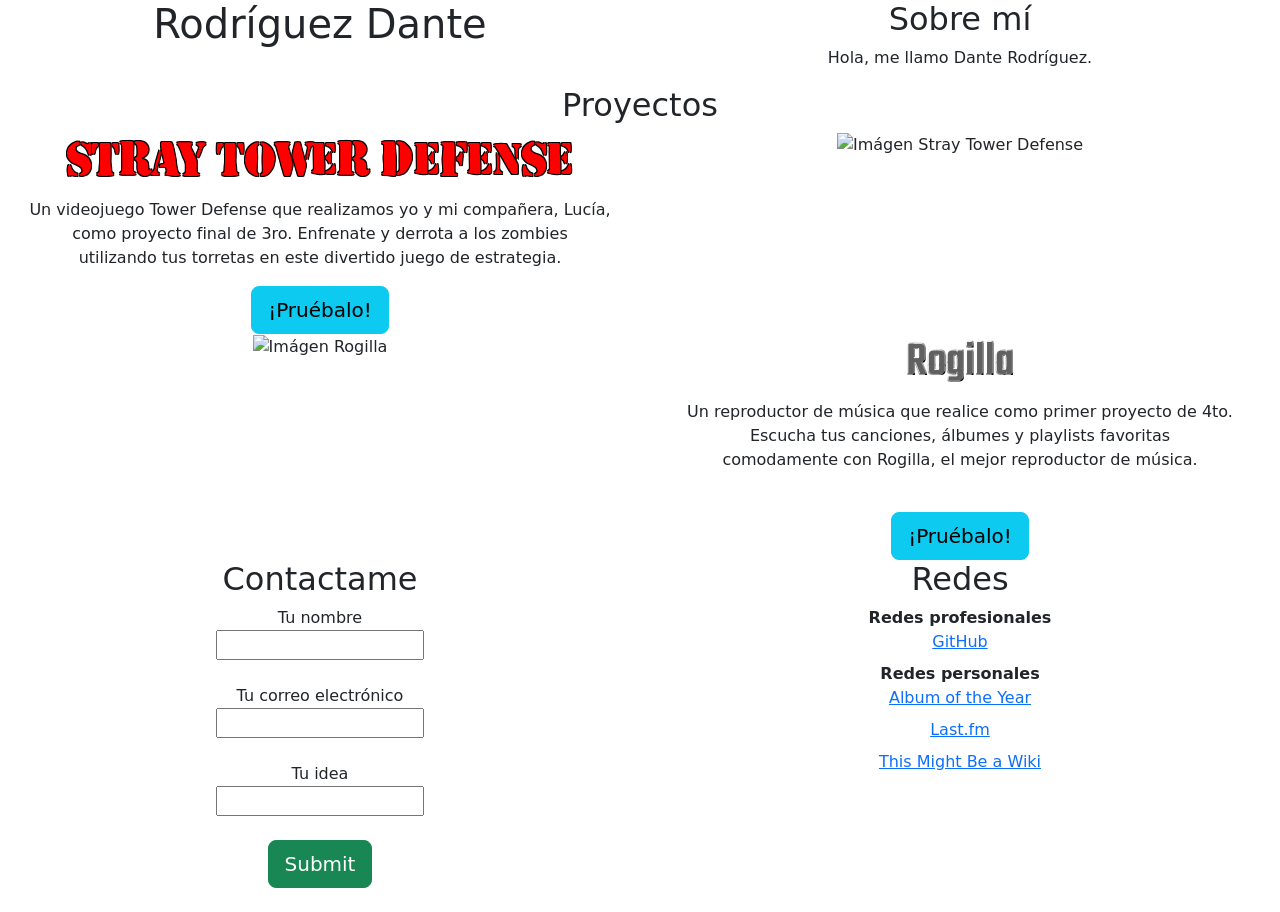
==== index.htm @ 38a04787 "Arreglando el error de las columnas y otras fuentes para los proyectos" ====
<!DOCTYPE html>

<html lang = "es">

<head>
    <title> Rodriguez Dante </title>
    <link rel = "icon" type = "image/x-icon" href="images/favicon.svg">

    <meta charset = "utf-8">
    <meta name = "viewport" content = "width=device-width, initial-scale=1">
    <link href = "https://cdn.jsdelivr.net/npm/bootstrap@5.3.8/dist/css/bootstrap.min.css" rel = "stylesheet" integrity = "sha384-sRIl4kxILFvY47J16cr9ZwB07vP4J8+LH7qKQnuqkuIAvNWLzeN8tE5YBujZqJLB" crossorigin = "anonymous">
    <link href = "styles.css" rel = "stylesheet">
</head>

<body>
<div class = "container-fluid">

    <!-- Bienvenida -->
    <header>
    <div class = "row">

        <div class = "col-6 text-center">

            <h1> Rodríguez Dante </h1>

        </div>

        <div class = "col-6 text-center">
            <h2> Sobre mí </h2>

            <p> Hola, me llamo Dante Rodríguez. </p>
        </div>

    </div>
    </header> 
    <!-- Bienvenida -->

    <!-- Proyectos -->
    <section>
    <div class = "row">
        
        <!-- Encabezado-->
        <div class = "col-12 text-center">

            <h2> Proyectos </h2>

        </div>
        <!-- Encabezado -->

        <!-- Stray Tower Defense -->

            <!-- Descripción -->
            <div class = "col-6 text-center">

                <h3 id = "StrayTowerDefense"> Stray Tower Defense </h3>

                <p> 
                Un videojuego Tower Defense que realizamos yo y mi compañera, Lucía, <br>
                como proyecto final de 3ro. Enfrenate y derrota a los zombies <br>
                utilizando tus torretas en este divertido juego de estrategia.
                </p>

                <!-- Botón que te envia al repositorio de GitHub de Stray Tower Defense -->
                <a href = "https://github.com/DanteRodriguezHola/Tower-Defense"
                class = "btn btn-info btn-lg"
                role = "button"
                target = "_blank"> ¡Pruébalo! </a>

            </div>
            <!-- Descripción -->

            <!-- Imágen -->
            <div class = "col-6 text-center">

                <img src = "STD" alt = "Imágen Stray Tower Defense">

            </div>
            <!-- Imágen -->

        <!-- Stray Tower Defense -->

        <!-- Rogilla -->

            <!-- Imágen -->
            <div class = "col-6 text-center">

                <img src = "R" alt = "Imágen Rogilla"> <br> <br>

            </div>
            <!-- Imágen -->

            <!-- Descripción -->
            <div class = "col-6 text-center">

                <h3 id = "Rogilla"> Rogilla </h3>

                <p>
                Un reproductor de música que realice como primer proyecto de 4to. <br>
                Escucha tus canciones, álbumes y playlists favoritas <br>
                comodamente con Rogilla, el mejor reproductor de música.
                </p> <br>

                <!-- Botón que te envia al repositorio de GitHub de Rogilla -->
                <a href = "https://github.com/DanteRodriguezHola/Rogilla"
                class = "btn btn-info btn-lg"
                role = "button"
                target = "_blank"> ¡Pruébalo! </a>

            </div>
            <!-- Descripción -->

        <!-- Rogilla -->

    </div>
    </section>
    <!-- Proyectos -->

    <!-- Contacto y redes -->
    <footer>
    <div class = "row">

        <!-- Contacto -->
        <div class = "col-6 text-center">
            <h2> Contactame </h2> 

            <form>
                <label for = "name"> Tu nombre </label> <br>
                <input type = "text" id = "name"> <br> <br>

                <label for = "email"> Tu correo electrónico </label> <br>
                <input type = "text" id = "email"> <br> <br>

                <label for = "idea"> Tu idea </label> <br>
                <input type = "text" id = "idea"> <br> <br>

                <input type = "submit" class = "btn btn-success btn-lg"> <br> <br>
            </form>
        </div>
        <!-- Contacto -->

        <!-- Redes -->
        <div class = "col-6 text-center">
            <h2> Redes </h2> 

            <dl>
                <dt> Redes profesionales </dt>
                <dd> <a href = "https://github.com/DanteRodriguezHola?tab=repositories"> GitHub </a> </dd>

                <dt> Redes personales </dt>
                <dd> <a href = "https://www.albumoftheyear.org/user/dantbasura/"> Album of the Year </a> </dd>
                <dd> <a href = "https://www.last.fm/user/DantBasura"> Last.fm  </a> </dd>
                <dd> <a href = "https://tmbw.net/wiki/User:DantBasura"> This Might Be a Wiki </a> </dd>
            </dl>

        </div>
        <!-- Redes -->
    
    </div>
    </footer>

</div>
</body>

</html>
---- styles.css ----
@font-face {
    font-family: ArimoRegular;
    src: url(fonts/Arimo-Regular.ttf);
}

@font-face {
    font-family: ArimoBold;
    src: url(fonts/Arimo-Bold.ttf);
}

@font-face {
    font-family: Marbella-Army;
    src: url(fonts/Marbella-Army.otf);
}

@font-face {
    font-family: Kasane-Teko;
    src: url(fonts/Teko-VariableFont_wght.ttf);
}

#StrayTowerDefense {
    font-family: Marbella-Army;
    font-size: 300%;
    color: red;
    text-shadow:
    -1px -1px 0 #000000,
    1px -1px 0 #000000,
    -1px 1px 0 #000000,
    1px 1px 0 #000000; 
}

#Rogilla {
    font-family: Kasane-Teko;
    font-size: 300%;
    color: #616161;
    text-shadow:
    -1px -1px 0 #ffffff,
    1px -1px 0 #9b9b9b,
    -1px 1px 0 #9b9b9b,
    1px 1px 0 #000000; 
}

#welcome {
    font-family: ArimoBold;
    font-size: 800%;
    color: black;
}

#aboutMe {
    font-family: ArimoRegular;
    font-size: 200%;
    color: black;
}
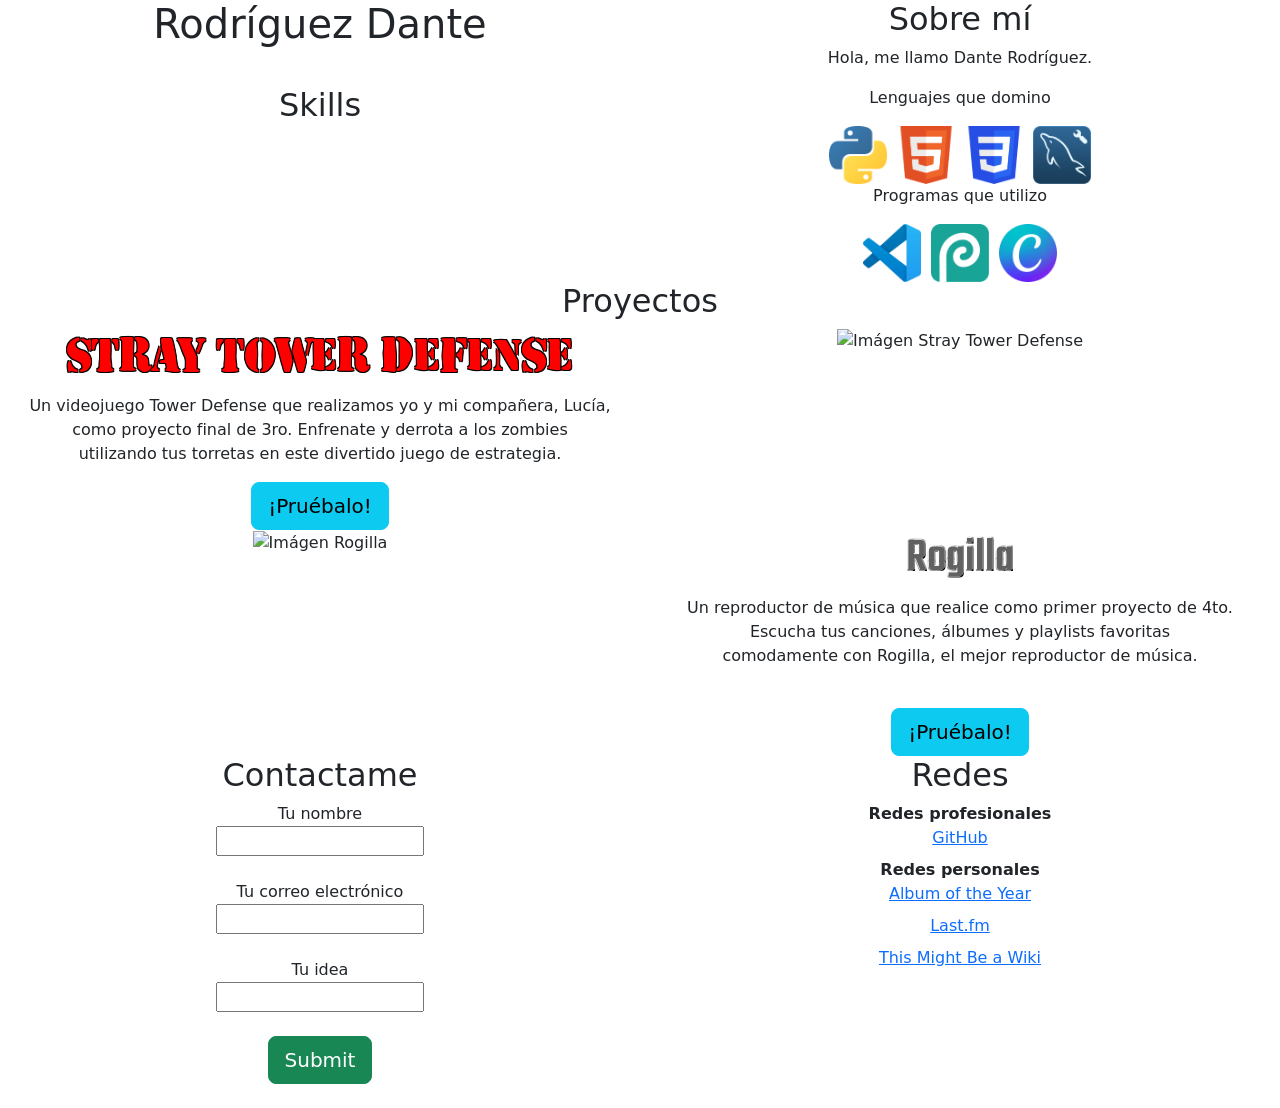
==== commit d3b7de4c: "Creación de la sección skills" ====
--- a/index.htm
+++ b/index.htm
@@ -35,6 +35,59 @@
     </header> 
     <!-- Bienvenida -->
 
+    <!-- Skills -->
+    <section>
+    <div class = "row">
+
+        <div class = "col-6 text-center">
+
+            <h2> Skills </h2>
+
+            <p> </p>
+
+        </div>
+
+        <div class = "col-6 text-center">
+
+            <p> Lenguajes que domino </p>
+
+            <div class = "imageBox">
+
+            <img src = "images/logos/Python.svg" alt = "Python"
+            width = "58" height = "58">
+
+            <img src = "images/logos/HTML.svg" alt = "HTML"
+            width = "58" height = "58">
+
+            <img src = "images/logos/CSS.svg" alt = "CSS"
+            width = "58" height = "58">
+
+            <img src = "images/logos/MySQL.svg" alt = "MySQL"
+            width = "58" height = "58">
+
+            </div>
+
+            <p> Programas que utilizo </p>
+            
+            <div class = "imageBox">
+
+            <img src = "images/logos/Visual-Studio-Code.svg" alt = "Visual Studio Code"
+            width = "58" height = "58">
+
+            <img src = "images/logos/Photopea.svg" alt = "Photopea"
+            width = "58" height = "58">
+
+            <img src = "images/logos/Canva.svg" alt = "Canva"
+            width = "58" height = "58">
+
+            </div>
+
+        </div>
+
+    </div>
+    </section>
+     <!-- Skills -->
+
     <!-- Proyectos -->
     <section>
     <div class = "row">
@@ -72,7 +125,7 @@
             <!-- Imágen -->
             <div class = "col-6 text-center">
 
-                <img src = "STD" alt = "Imágen Stray Tower Defense">
+                <img src = "Stray_Tower_Defense" alt = "Imágen Stray Tower Defense">
 
             </div>
             <!-- Imágen -->
@@ -84,7 +137,7 @@
             <!-- Imágen -->
             <div class = "col-6 text-center">
 
-                <img src = "R" alt = "Imágen Rogilla"> <br> <br>
+                <img src = "Rogilla" alt = "Imágen Rogilla"> <br> <br>
 
             </div>
             <!-- Imágen -->
--- a/styles.css
+++ b/styles.css
@@ -50,4 +50,10 @@
     font-family: ArimoRegular;
     font-size: 200%;
     color: black;
+}
+
+.imageBox {
+    display: flex;
+    justify-content: center;
+    gap: 10px;
 }
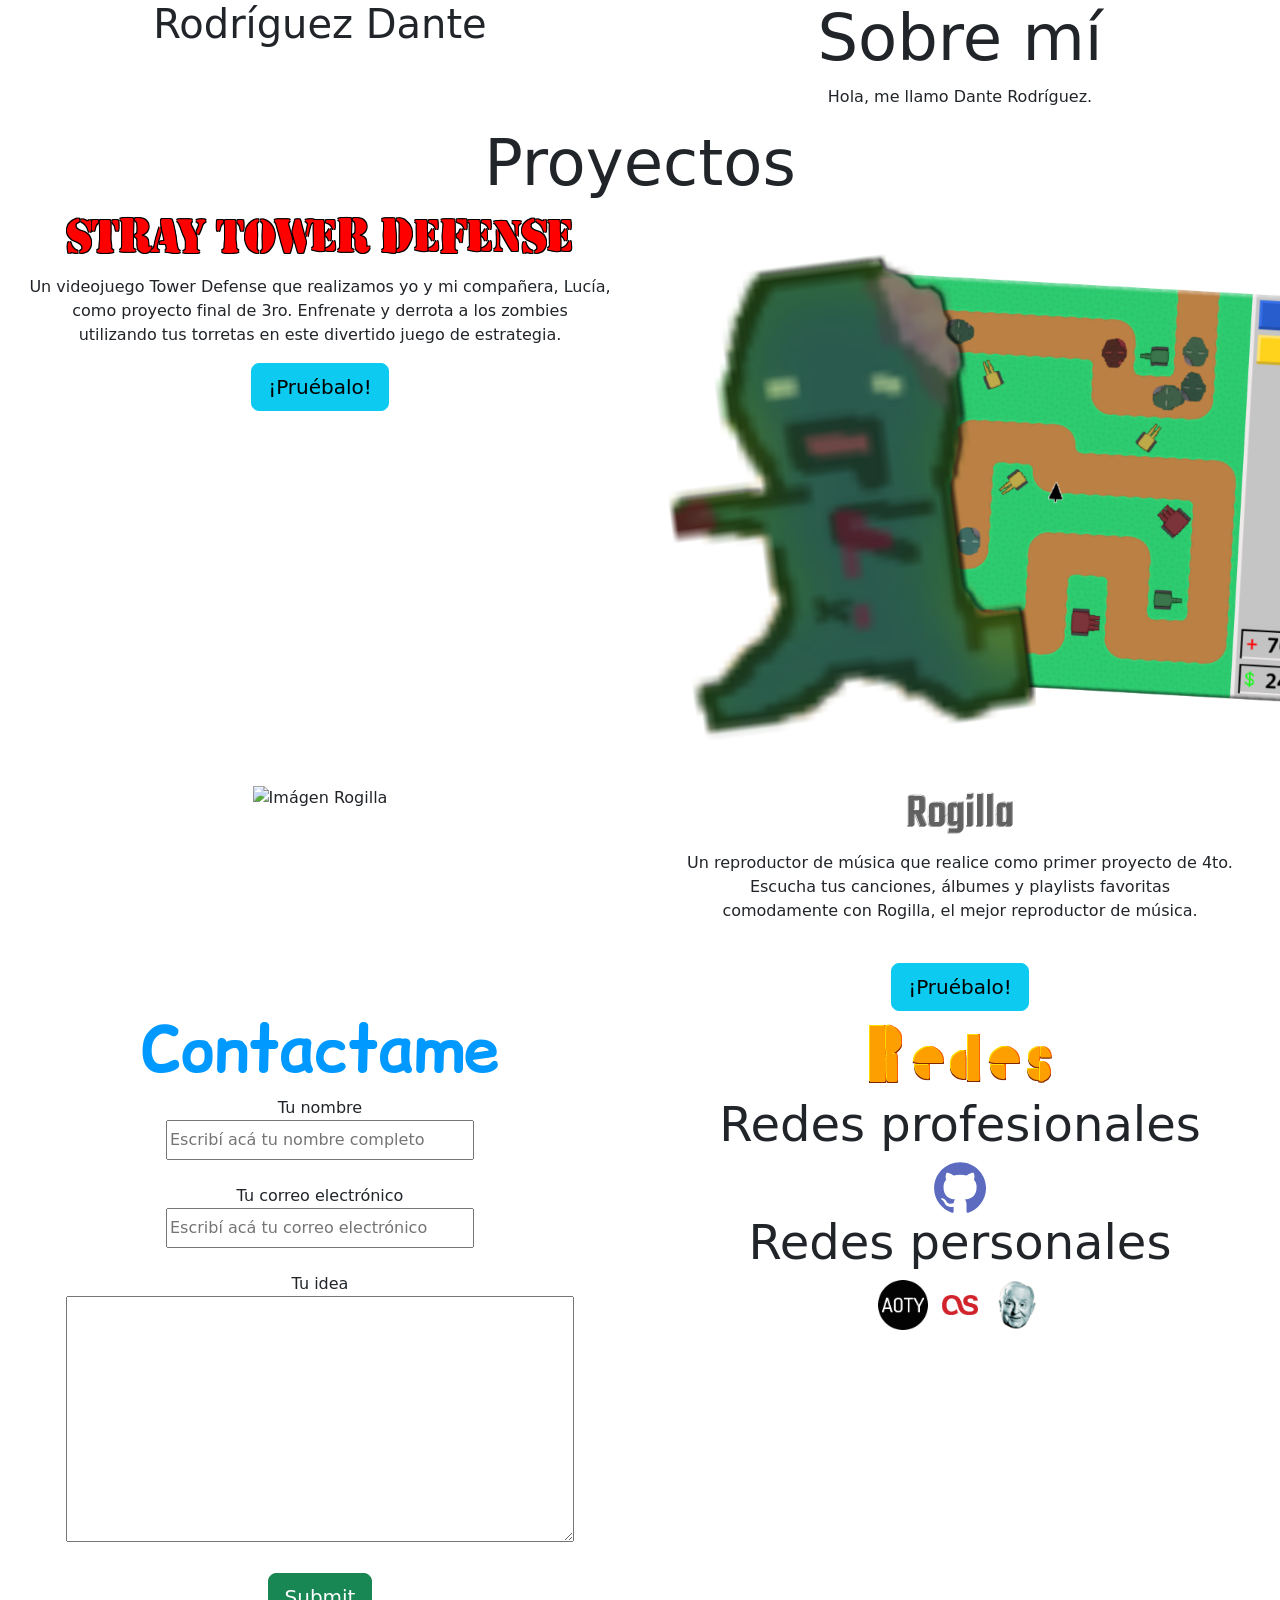
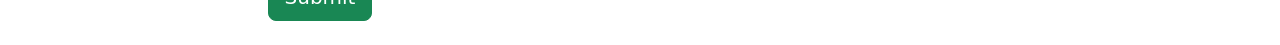
==== commit c689755a: "aaa" ====
--- a/index.htm
+++ b/index.htm
@@ -35,83 +35,30 @@
     </header> 
     <!-- Bienvenida -->
 
-    <!-- Skills -->
-    <section>
-    <div class = "row">
-
-        <div class = "col-6 text-center">
-
-            <h2> Skills </h2>
-
-            <p> </p>
-
-        </div>
-
-        <div class = "col-6 text-center">
-
-            <p> Lenguajes que domino </p>
-
-            <div class = "imageBox">
-
-            <img src = "images/logos/Python.svg" alt = "Python"
-            width = "58" height = "58">
-
-            <img src = "images/logos/HTML.svg" alt = "HTML"
-            width = "58" height = "58">
-
-            <img src = "images/logos/CSS.svg" alt = "CSS"
-            width = "58" height = "58">
-
-            <img src = "images/logos/MySQL.svg" alt = "MySQL"
-            width = "58" height = "58">
-
-            </div>
-
-            <p> Programas que utilizo </p>
-            
-            <div class = "imageBox">
-
-            <img src = "images/logos/Visual-Studio-Code.svg" alt = "Visual Studio Code"
-            width = "58" height = "58">
-
-            <img src = "images/logos/Photopea.svg" alt = "Photopea"
-            width = "58" height = "58">
-
-            <img src = "images/logos/Canva.svg" alt = "Canva"
-            width = "58" height = "58">
-
-            </div>
-
-        </div>
-
-    </div>
-    </section>
-     <!-- Skills -->
-
     <!-- Proyectos -->
     <section>
-    <div class = "row">
-        
+        <div class = "row">
+
         <!-- Encabezado-->
         <div class = "col-12 text-center">
 
             <h2> Proyectos </h2>
 
         </div>
-        <!-- Encabezado -->
+            <!-- Encabezado -->
 
-        <!-- Stray Tower Defense -->
+            <!-- Stray Tower Defense -->
 
-            <!-- Descripción -->
+                <!-- Descripción -->
             <div class = "col-6 text-center">
 
-                <h3 id = "StrayTowerDefense"> Stray Tower Defense </h3>
+                    <h3 id = "StrayTowerDefense"> Stray Tower Defense </h3>
 
                 <p> 
                 Un videojuego Tower Defense que realizamos yo y mi compañera, Lucía, <br>
                 como proyecto final de 3ro. Enfrenate y derrota a los zombies <br>
                 utilizando tus torretas en este divertido juego de estrategia.
-                </p>
+                    </p>
 
                 <!-- Botón que te envia al repositorio de GitHub de Stray Tower Defense -->
                 <a href = "https://github.com/DanteRodriguezHola/Tower-Defense"
@@ -125,19 +72,19 @@
             <!-- Imágen -->
             <div class = "col-6 text-center">
 
-                <img src = "Stray_Tower_Defense" alt = "Imágen Stray Tower Defense">
+                <img src = "images/Stray Tower Defense.png" alt = "Imágen Stray Tower Defense" width = "768" height = "576">
 
             </div>
             <!-- Imágen -->
 
-        <!-- Stray Tower Defense -->
+            <!-- Stray Tower Defense -->
 
         <!-- Rogilla -->
 
             <!-- Imágen -->
             <div class = "col-6 text-center">
 
-                <img src = "Rogilla" alt = "Imágen Rogilla"> <br> <br>
+                <img src = "R" alt = "Imágen Rogilla"> <br> <br>
 
             </div>
             <!-- Imágen -->
@@ -145,7 +92,7 @@
             <!-- Descripción -->
             <div class = "col-6 text-center">
 
-                <h3 id = "Rogilla"> Rogilla </h3>
+                    <h3 id = "Rogilla"> Rogilla </h3>
 
                 <p>
                 Un reproductor de música que realice como primer proyecto de 4to. <br>
@@ -162,10 +109,10 @@
             </div>
             <!-- Descripción -->
 
-        <!-- Rogilla -->
+            <!-- Rogilla -->
 
-    </div>
-    </section>
+        </div>
+        </section>
     <!-- Proyectos -->
 
     <!-- Contacto y redes -->
@@ -174,36 +121,51 @@
 
         <!-- Contacto -->
         <div class = "col-6 text-center">
-            <h2> Contactame </h2> 
+
+            <h2 id = "contactMe"> Contactame </h2> 
 
             <form>
                 <label for = "name"> Tu nombre </label> <br>
-                <input type = "text" id = "name"> <br> <br>
+                <input type = "text" placeholder = "Escribí acá tu nombre completo" id = "name" class = "simpleInput"> <br> <br>
 
                 <label for = "email"> Tu correo electrónico </label> <br>
-                <input type = "text" id = "email"> <br> <br>
+                <input type = "text" placeholder = "Escribí acá tu correo electrónico" cols = "60" id = "email" class = "simpleInput"> <br> <br>
 
                 <label for = "idea"> Tu idea </label> <br>
-                <input type = "text" id = "idea"> <br> <br>
+                <textarea type = "text" placeholder = "Describí acá tu idea" cols = "60" rows = "10" id = "idea"> </textarea> <br> <br>
 
                 <input type = "submit" class = "btn btn-success btn-lg"> <br> <br>
             </form>
+
         </div>
         <!-- Contacto -->
 
         <!-- Redes -->
         <div class = "col-6 text-center">
-            <h2> Redes </h2> 
 
-            <dl>
-                <dt> Redes profesionales </dt>
-                <dd> <a href = "https://github.com/DanteRodriguezHola?tab=repositories"> GitHub </a> </dd>
+            <h2 id = "socialMedia"> Redes </h2> 
 
-                <dt> Redes personales </dt>
-                <dd> <a href = "https://www.albumoftheyear.org/user/dantbasura/"> Album of the Year </a> </dd>
-                <dd> <a href = "https://www.last.fm/user/DantBasura"> Last.fm  </a> </dd>
-                <dd> <a href = "https://tmbw.net/wiki/User:DantBasura"> This Might Be a Wiki </a> </dd>
-            </dl>
+            <h3> Redes profesionales </h3>
+
+            <div class = "socialMedia">
+
+                <a href = "https://github.com/DanteRodriguezHola?tab=repositories"
+                target = "_blank"> <img src = "images/logos/GitHub.svg" alt = "GitHub" width = "52" height = "52"></a>
+
+            </div>
+
+            <h3> Redes personales </h3>
+
+            <div class = "socialMedia">
+
+                <a href = "https://www.albumoftheyear.org/user/dantbasura/"
+                target = "_blank"> <img src = "images/logos/AOTY.svg" alt = "Album of the Year" width = "52" height = "52"></a>
+                <a href = "https://www.last.fm/user/DantBasura"
+                target = "_blank"> <img src = "images/logos/Last.fm.svg" alt = "Last.fm" width = "52" height = "52"></a>
+                <a href = "https://tmbw.net/wiki/User:DantBasura"
+                target = "_blank"> <img src = "images/logos/ThisMightBeaWiki.svg" alt = "This Might Be a Wiki" width = "52" height = "52"></a>
+            
+            </div>
 
         </div>
         <!-- Redes -->
@@ -212,6 +174,9 @@
     </footer>
 
 </div>
+
+<script src = "https://cdn.jsdelivr.net/npm/bootstrap@5.3.8/dist/js/bootstrap.bundle.min.js" integrity="sha384-FKyoEForCGlyvwx9Hj09JcYn3nv7wiPVlz7YYwJrWVcXK/BmnVDxM+D2scQbITxI" crossorigin="anonymous"></script>
+
 </body>
 
 </html>
--- a/styles.css
+++ b/styles.css
@@ -1,26 +1,35 @@
 @font-face {
-    font-family: ArimoRegular;
+    font-family: Arimo-Regular;
     src: url(fonts/Arimo-Regular.ttf);
 }
 
 @font-face {
-    font-family: ArimoBold;
+    font-family: Arimo-Bold;
     src: url(fonts/Arimo-Bold.ttf);
 }
 
 @font-face {
-    font-family: Marbella-Army;
+    font-family: MarbellaArmy;
     src: url(fonts/Marbella-Army.otf);
 }
 
 @font-face {
-    font-family: Kasane-Teko;
+    font-family: KasaneTeko;
     src: url(fonts/Teko-VariableFont_wght.ttf);
 }
 
+@font-face {
+    font-family: ComicRelief-Bold;
+    src: url(fonts/ComicRelief-Bold.ttf);
+}
+
+@font-face {
+    font-family: PaletteMosaic-Regular;
+    src: url(fonts/PaletteMosaic-Regular.ttf);
+}
+
 #StrayTowerDefense {
-    font-family: Marbella-Army;
-    font-size: 300%;
+    font-family: MarbellaArmy;
     color: red;
     text-shadow:
     -1px -1px 0 #000000,
@@ -30,30 +39,59 @@
 }
 
 #Rogilla {
-    font-family: Kasane-Teko;
-    font-size: 300%;
+    font-family: KasaneTeko;
     color: #616161;
     text-shadow:
     -1px -1px 0 #ffffff,
     1px -1px 0 #9b9b9b,
     -1px 1px 0 #9b9b9b,
-    1px 1px 0 #000000; 
+    1px 1px 0 #00000000; 
+}
+
+#contactMe {
+    font-family: ComicRelief-Bold;
+    color: #0099ff;
+}
+
+.simpleInput {
+    height: 40px;
+    width: 50%;
+}
+
+#socialMedia {
+    font-family: PaletteMosaic-Regular;
+    color: #FD9F00;
+    text-shadow:
+    -1px -1px 0 #FDDE00,
+    1px -1px 0 #FC6200,
+    -1px 1px 0 #802600,
+    1px 1px 0 #802600; 
+}
+
+.socialLinks {
+    display: flex;
+    justify-content: center;
+    margin: 5px;
+    padding: 5px;
+}
+
+h2 {
+    font-size: 400%;
+}
+
+h3 {
+    font-size: 300%;
 }
 
 #welcome {
-    font-family: ArimoBold;
+    font-family: Arimo-Bold;
     font-size: 800%;
     color: black;
 }
 
 #aboutMe {
-    font-family: ArimoRegular;
+    font-family: Arimo-Regular;
     font-size: 200%;
     color: black;
 }
 
-.imageBox {
-    display: flex;
-    justify-content: center;
-    gap: 10px;
-}
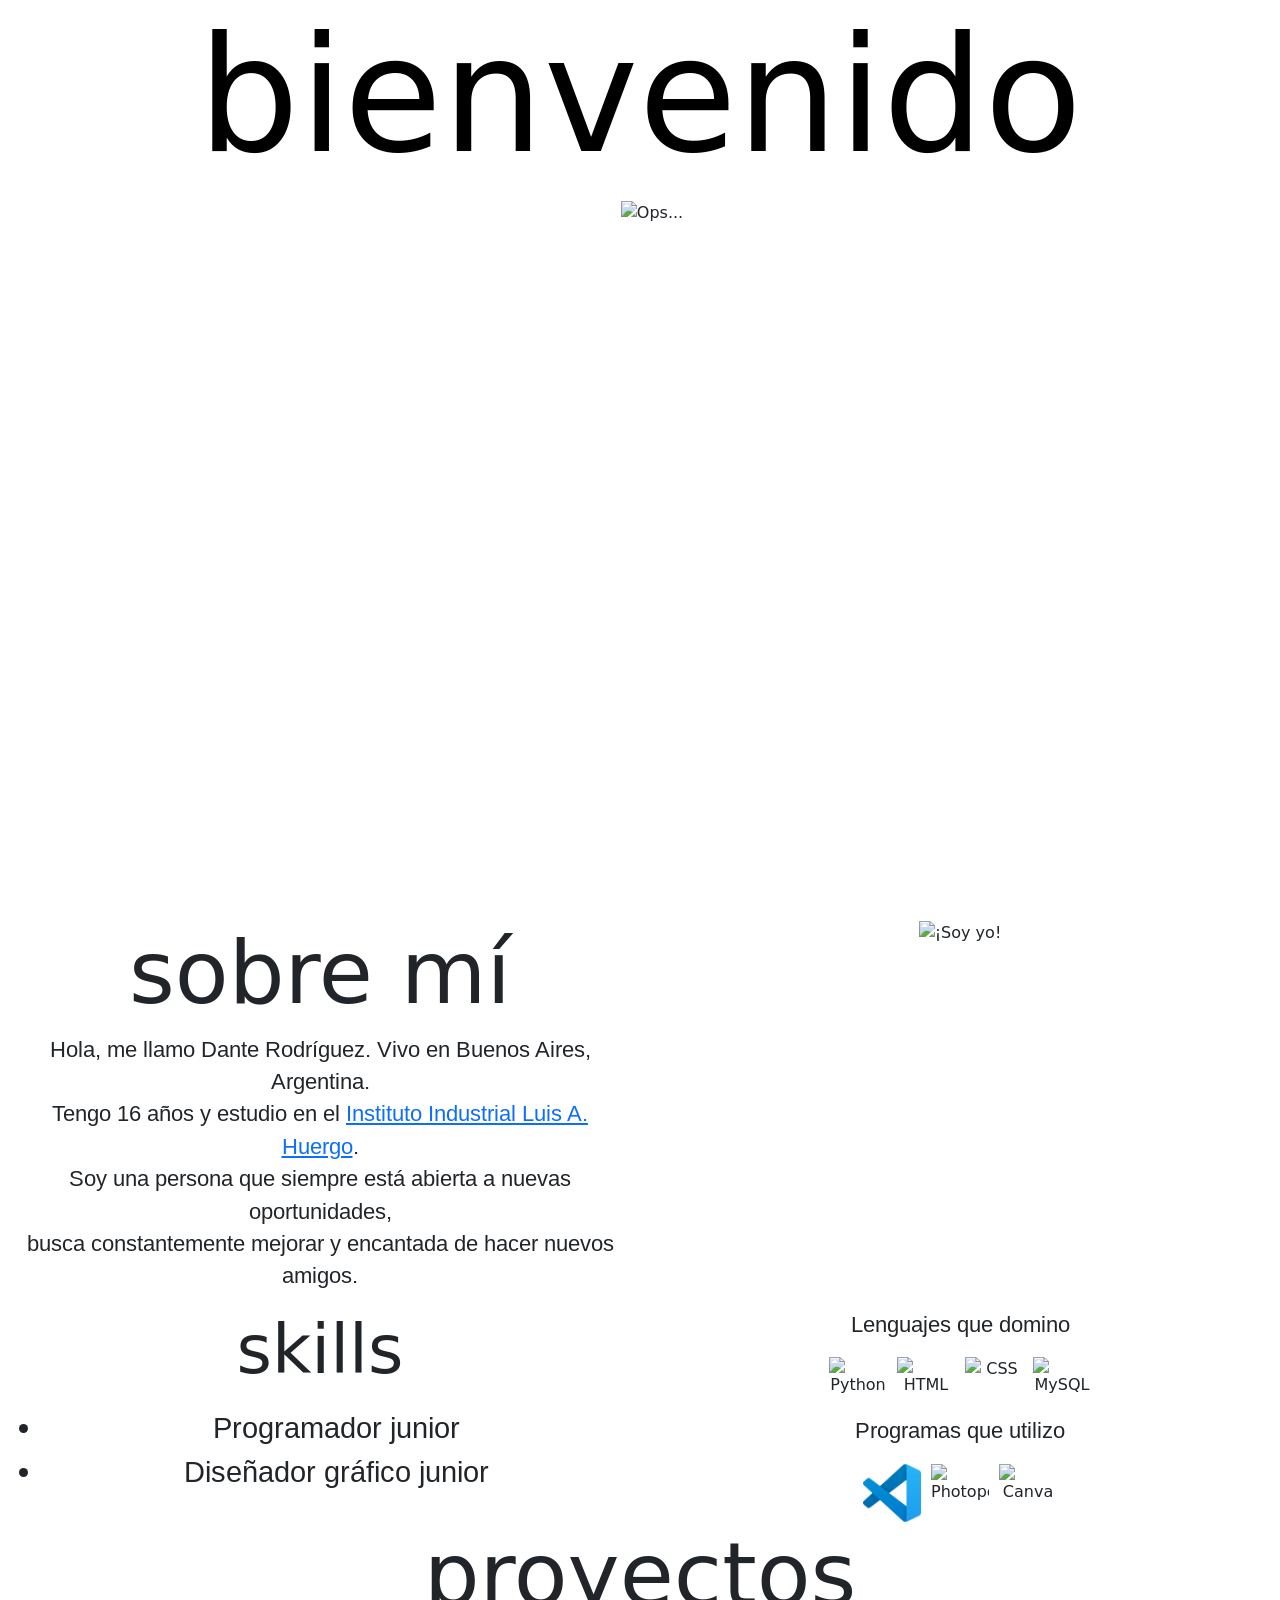
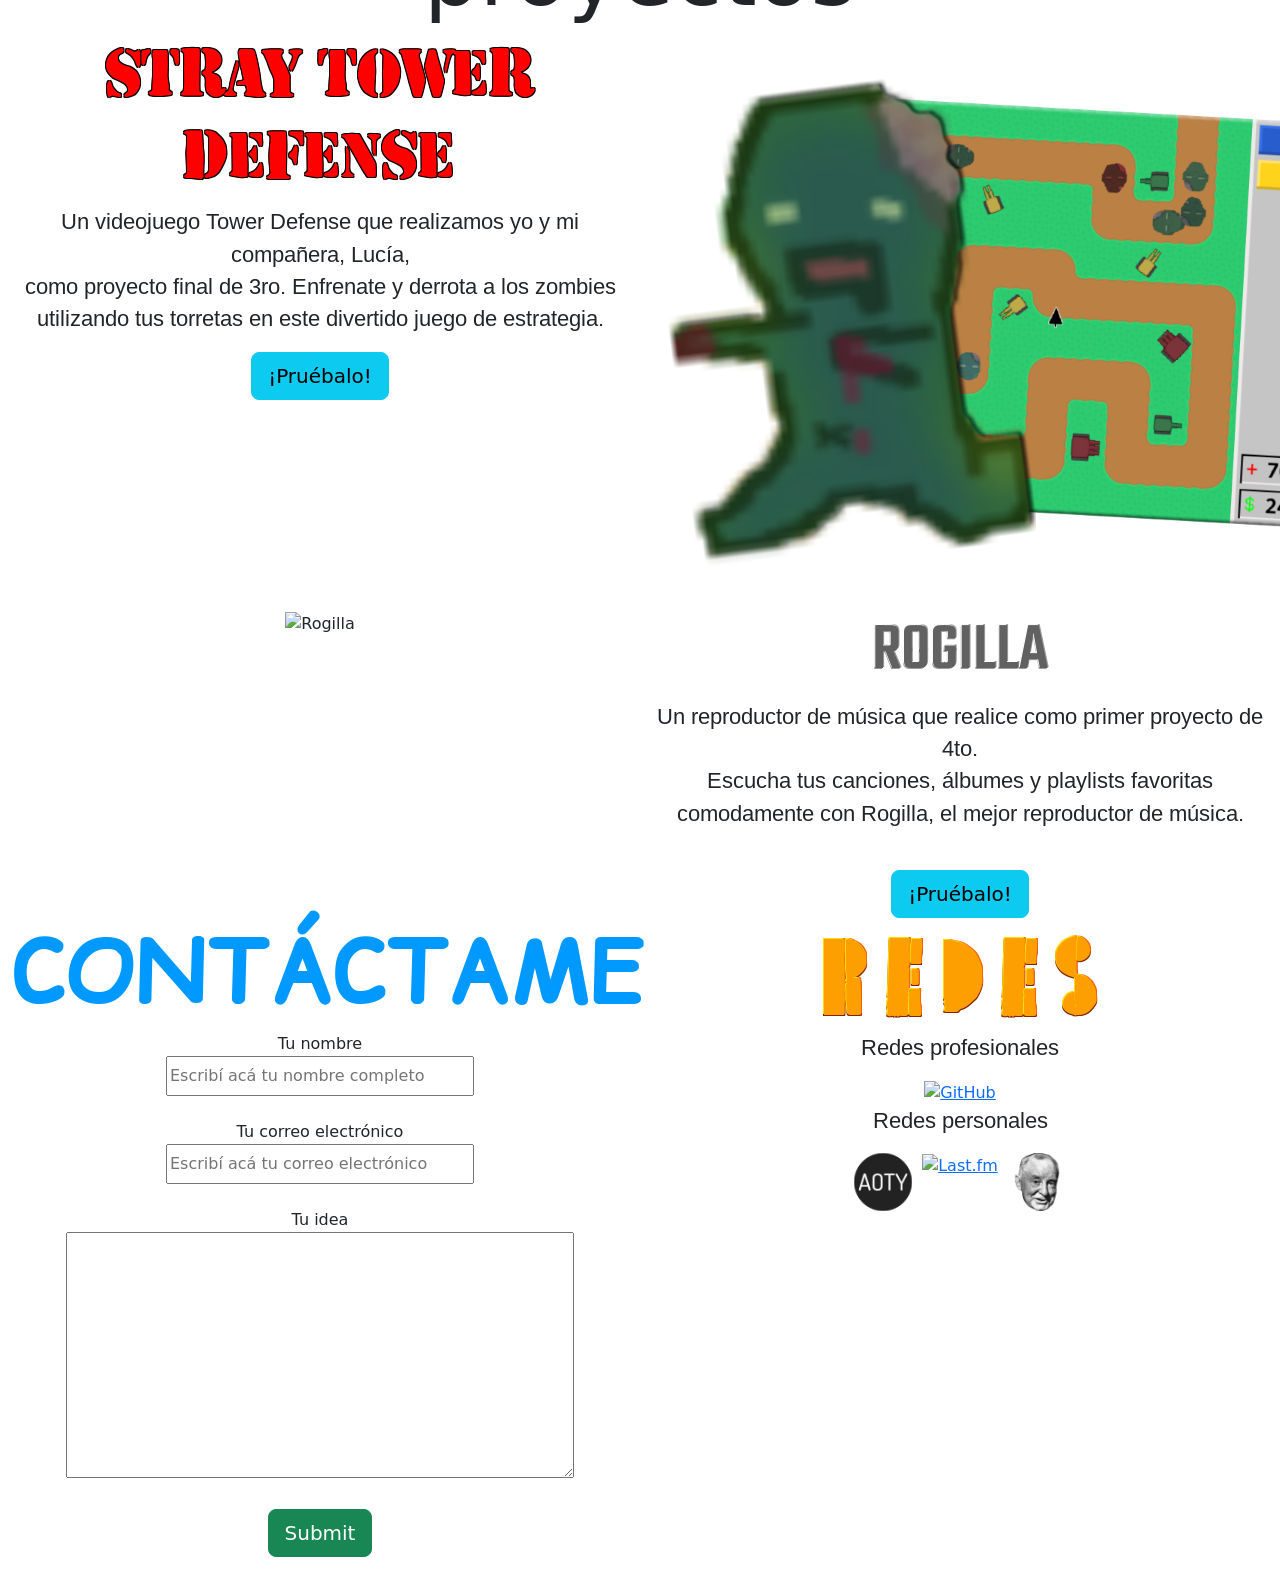
==== commit 2f084b1b: "El commit 2, ahora es personal" ====
--- a/index.htm
+++ b/index.htm
@@ -19,22 +19,95 @@
     <header>
     <div class = "row">
 
-        <div class = "col-6 text-center">
-
-            <h1> Rodríguez Dante </h1>
-
-        </div>
-
-        <div class = "col-6 text-center">
-            <h2> Sobre mí </h2>
-
-            <p> Hola, me llamo Dante Rodríguez. </p>
+        <div class = "col-12 text-center">
+
+            <h1 id = "welcome"> bienvenido </h1>
+
+            <div id = "welcomeImage">
+
+                <img src = "images/welcome-image.png" alt = "Ops...">
+
+            </div>
+
         </div>
 
     </div>
     </header> 
     <!-- Bienvenida -->
 
+    <!-- Sobre mí -->
+    <section>
+    <div class = "row">
+
+        <div class = "col-6 text-center">
+
+            <h2> sobre mí </h2>
+
+            <p>
+            Hola, me llamo Dante Rodríguez. Vivo en Buenos Aires, Argentina. <br>
+            Tengo 16 años y estudio en el <a href = "https://www.huergo.edu.ar"> Instituto Industrial Luis A. Huergo</a>. <br>
+            Soy una persona que siempre está abierta a nuevas oportunidades, <br>
+            busca constantemente mejorar y encantada de hacer nuevos amigos.
+            </p>
+
+        </div>
+
+        <div class = "col-6 text-center">
+
+            <img src = "Rodriguez-Dante" alt = "¡Soy yo!">
+
+        </div>
+
+        <!-- Skills -->
+        <div class = "col-6 text-center">
+
+            <h3> skills </h3>
+
+            <p> </p>
+
+            <ul>
+
+                <li> Programador junior </li>
+                <li> Diseñador gráfico junior </li>
+
+            </ul>
+        </div>
+
+        <div class = "col-6 text-center">
+
+            <p> Lenguajes que domino </p>
+
+            <div class = "logoBox">
+
+            <img class = "logo" src = "images/logos/python.svg" alt = "Python">
+
+            <img class = "logo" src = "images/logos/html.svg" alt = "HTML">
+
+            <img class = "logo" src = "images/logos/css.svg" alt = "CSS">
+
+            <img class = "logo" src = "images/logos/mysql.svg" alt = "MySQL">
+
+            </div>
+
+            <p> Programas que utilizo </p>
+            
+            <div class = "logoBox">
+
+            <img class = "logo" src = "images/logos/visual_studio_code.svg" alt = "Visual Studio Code">
+
+            <img class = "logo" src = "images/logos/photopea.svg" alt = "Photopea">
+
+            <img class = "logo" src = "images/logos/canva.svg" alt = "Canva">
+
+            </div>
+
+        </div>
+        <!-- Skills -->
+
+    </div>
+    </section>
+    <!-- Sobre mí -->
+
     <!-- Proyectos -->
     <section>
         <div class = "row">
@@ -42,7 +115,7 @@
         <!-- Encabezado-->
         <div class = "col-12 text-center">
 
-            <h2> Proyectos </h2>
+            <h2> proyectos </h2>
 
         </div>
             <!-- Encabezado -->
@@ -52,13 +125,13 @@
                 <!-- Descripción -->
             <div class = "col-6 text-center">
 
-                    <h3 id = "StrayTowerDefense"> Stray Tower Defense </h3>
+                <h3 id = "StrayTowerDefense"> STRAY TOWER DEFENSE </h3>
 
                 <p> 
                 Un videojuego Tower Defense que realizamos yo y mi compañera, Lucía, <br>
                 como proyecto final de 3ro. Enfrenate y derrota a los zombies <br>
                 utilizando tus torretas en este divertido juego de estrategia.
-                    </p>
+                </p>
 
                 <!-- Botón que te envia al repositorio de GitHub de Stray Tower Defense -->
                 <a href = "https://github.com/DanteRodriguezHola/Tower-Defense"
@@ -72,7 +145,7 @@
             <!-- Imágen -->
             <div class = "col-6 text-center">
 
-                <img src = "images/Stray Tower Defense.png" alt = "Imágen Stray Tower Defense" width = "768" height = "576">
+                <img src = "images/stray_tower_defense.png" alt = "Stray Tower Defense" width = "768" height = "576">
 
             </div>
             <!-- Imágen -->
@@ -84,7 +157,7 @@
             <!-- Imágen -->
             <div class = "col-6 text-center">
 
-                <img src = "R" alt = "Imágen Rogilla"> <br> <br>
+                <img src = "rogilla" alt = "Rogilla"> <br> <br>
 
             </div>
             <!-- Imágen -->
@@ -92,7 +165,7 @@
             <!-- Descripción -->
             <div class = "col-6 text-center">
 
-                    <h3 id = "Rogilla"> Rogilla </h3>
+                    <h3 id = "Rogilla"> ROGILLA </h3>
 
                 <p>
                 Un reproductor de música que realice como primer proyecto de 4to. <br>
@@ -122,7 +195,7 @@
         <!-- Contacto -->
         <div class = "col-6 text-center">
 
-            <h2 id = "contactMe"> Contactame </h2> 
+            <h2 id = "contactMe"> CONTÁCTAME </h2> 
 
             <form>
                 <label for = "name"> Tu nombre </label> <br>
@@ -143,27 +216,29 @@
         <!-- Redes -->
         <div class = "col-6 text-center">
 
-            <h2 id = "socialMedia"> Redes </h2> 
-
-            <h3> Redes profesionales </h3>
-
-            <div class = "socialMedia">
+            <h2 id = "socialMedia"> REDES </h2> 
+
+            <p> Redes profesionales <p>
+
+            <div class = "logoBox">
 
                 <a href = "https://github.com/DanteRodriguezHola?tab=repositories"
-                target = "_blank"> <img src = "images/logos/GitHub.svg" alt = "GitHub" width = "52" height = "52"></a>
-
-            </div>
-
-            <h3> Redes personales </h3>
-
-            <div class = "socialMedia">
+                target = "_blank"> <img class = "logo" src = "images/logos/github.svg" alt = "GitHub"></a>
+
+            </div>
+
+            <p> Redes personales <p>
+
+            <div class = "logoBox">
 
                 <a href = "https://www.albumoftheyear.org/user/dantbasura/"
-                target = "_blank"> <img src = "images/logos/AOTY.svg" alt = "Album of the Year" width = "52" height = "52"></a>
+                target = "_blank"> <img class = "logo" src = "images/logos/album_of_the_year.svg" alt = "Album of the Year"></a>
+                
                 <a href = "https://www.last.fm/user/DantBasura"
-                target = "_blank"> <img src = "images/logos/Last.fm.svg" alt = "Last.fm" width = "52" height = "52"></a>
+                target = "_blank"> <img class = "logo" src = "images/logos/last.fm.svg" alt = "Last.fm"></a>
+                
                 <a href = "https://tmbw.net/wiki/User:DantBasura"
-                target = "_blank"> <img src = "images/logos/ThisMightBeaWiki.svg" alt = "This Might Be a Wiki" width = "52" height = "52"></a>
+                target = "_blank"> <img class = "logo" src = "images/logos/this_might_be_a_wiki.svg" alt = "This Might Be a Wiki"></a>
             
             </div>
 
--- a/styles.css
+++ b/styles.css
@@ -28,6 +28,19 @@
     src: url(fonts/PaletteMosaic-Regular.ttf);
 }
 
+#welcome {
+    font: Arimo-Bold;
+    color: #000000;
+}
+
+#welcomeImage {
+    display: block;
+    margin-left: auto;
+    margin-right: auto;
+    width: 1280px;
+    height: 720px;
+}
+
 #StrayTowerDefense {
     font-family: MarbellaArmy;
     color: red;
@@ -53,11 +66,6 @@
     color: #0099ff;
 }
 
-.simpleInput {
-    height: 40px;
-    width: 50%;
-}
-
 #socialMedia {
     font-family: PaletteMosaic-Regular;
     color: #FD9F00;
@@ -68,25 +76,21 @@
     1px 1px 0 #802600; 
 }
 
-.socialLinks {
-    display: flex;
-    justify-content: center;
-    margin: 5px;
-    padding: 5px;
+h1 {
+    font-size: 1000%;
 }
 
 h2 {
-    font-size: 400%;
+    font-size: 550%;
 }
 
 h3 {
-    font-size: 300%;
+    font-size: 425%;
 }
 
-#welcome {
-    font-family: Arimo-Bold;
-    font-size: 800%;
-    color: black;
+p, ul, li {
+    font-family: Arimo-Regular;
+    font-size: 135%;
 }
 
 #aboutMe {
@@ -95,3 +99,18 @@
     color: black;
 }
 
+.logo {
+    width: 58px;
+    height: 58px;
+}
+
+.logoBox {
+    display: flex;
+    justify-content: center;
+    gap: 10px;
+}
+
+.simpleInput {
+    height: 40px;
+    width: 50%;
+}
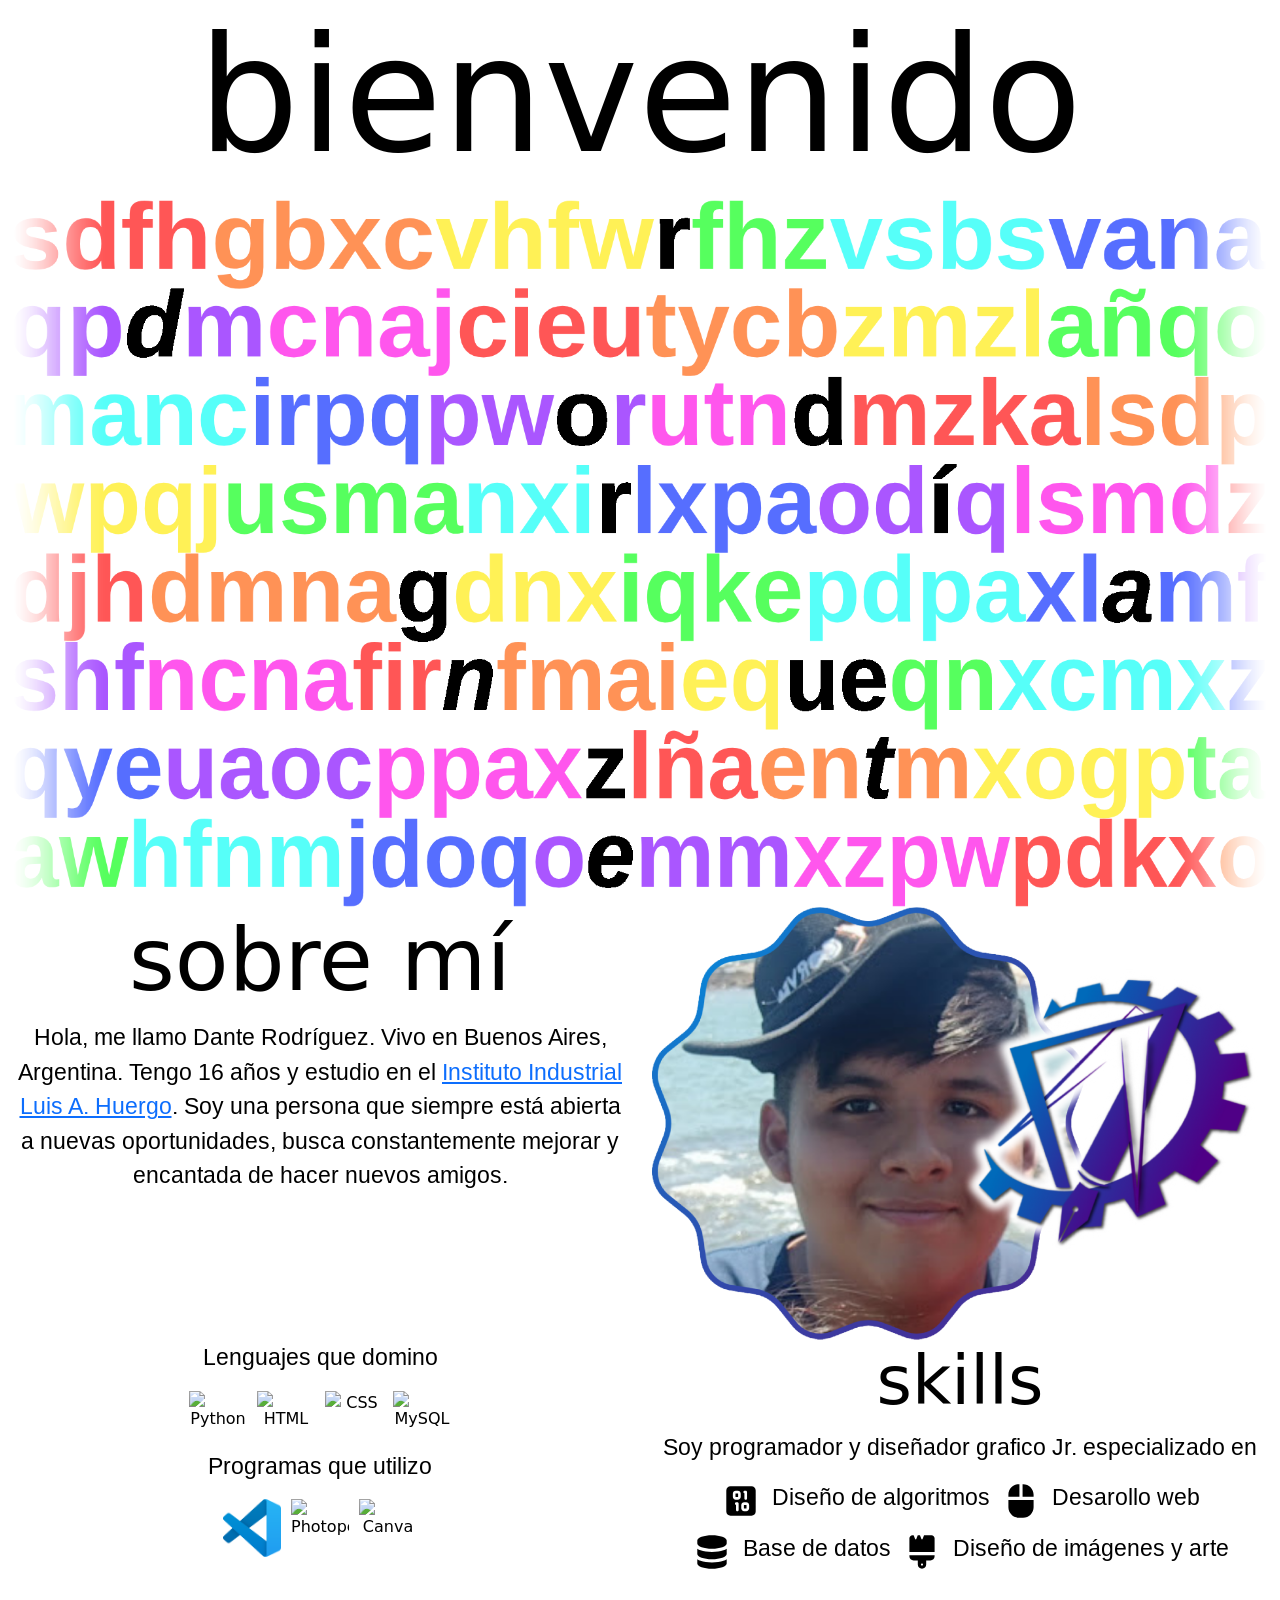
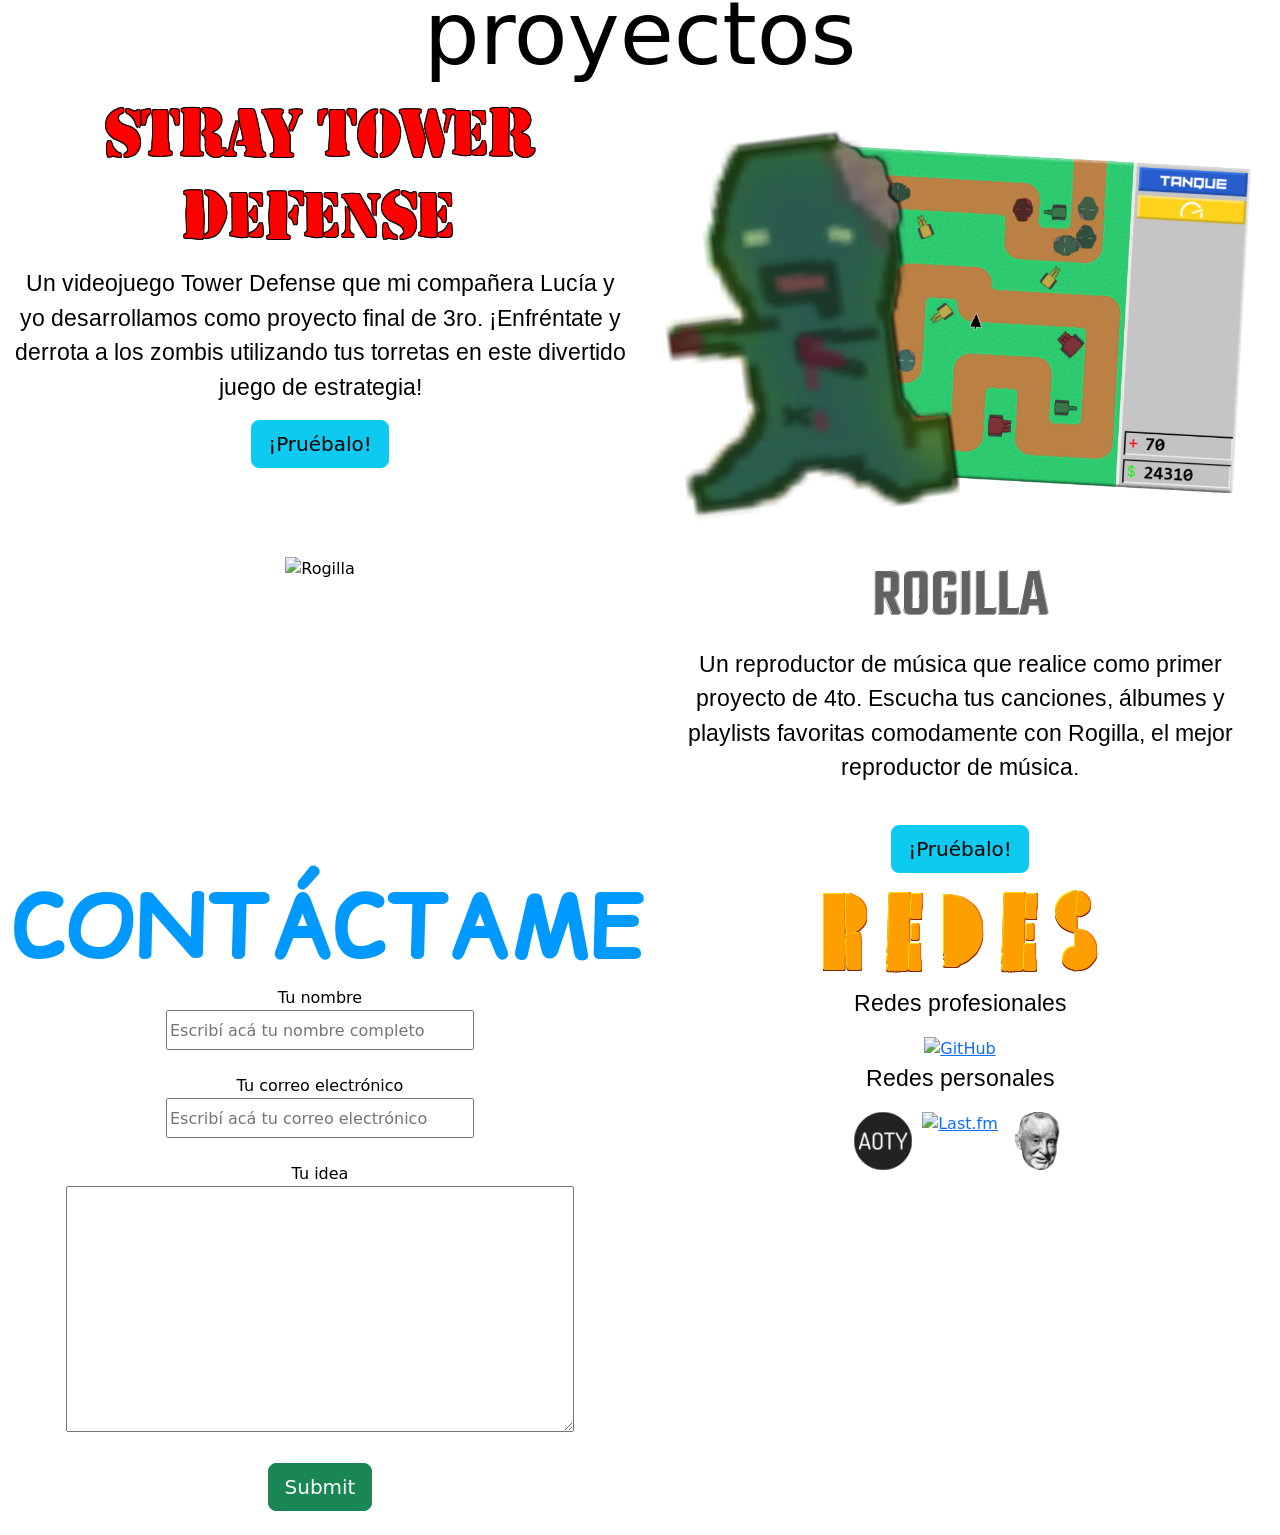
==== commit 37caf13b: "En termino de commitiar, ya commitiaron" ====
--- a/index.htm
+++ b/index.htm
@@ -23,9 +23,9 @@
 
             <h1 id = "welcome"> bienvenido </h1>
 
-            <div id = "welcomeImage">
-
-                <img src = "images/welcome-image.png" alt = "Ops...">
+            <div>
+
+                <img class = "img-fluid" src = "images/welcome.png" alt = "Ops...">
 
             </div>
 
@@ -43,36 +43,24 @@
 
             <h2> sobre mí </h2>
 
-            <p>
-            Hola, me llamo Dante Rodríguez. Vivo en Buenos Aires, Argentina. <br>
-            Tengo 16 años y estudio en el <a href = "https://www.huergo.edu.ar"> Instituto Industrial Luis A. Huergo</a>. <br>
-            Soy una persona que siempre está abierta a nuevas oportunidades, <br>
+            <p class = "text-wrap">
+            Hola, me llamo Dante Rodríguez. Vivo en Buenos Aires, Argentina.
+            Tengo 16 años y estudio en el <a href = "https://www.huergo.edu.ar"> Instituto Industrial Luis A. Huergo</a>.
+            Soy una persona que siempre está abierta a nuevas oportunidades,
             busca constantemente mejorar y encantada de hacer nuevos amigos.
             </p>
 
         </div>
 
-        <div class = "col-6 text-center">
-
-            <img src = "Rodriguez-Dante" alt = "¡Soy yo!">
+        <div class = "col-6">
+
+            <img class = "img-fluid" src = "images/rodriguez_dante.png" alt = "¡Soy yo!">
 
         </div>
 
         <!-- Skills -->
-        <div class = "col-6 text-center">
-
-            <h3> skills </h3>
-
-            <p> </p>
-
-            <ul>
-
-                <li> Programador junior </li>
-                <li> Diseñador gráfico junior </li>
-
-            </ul>
-        </div>
-
+
+        <!-- Lenguajes y programas que uso -->
         <div class = "col-6 text-center">
 
             <p> Lenguajes que domino </p>
@@ -102,6 +90,48 @@
             </div>
 
         </div>
+        <!-- Lenguajes y programas que uso -->
+
+        <!-- Lista de skills -->
+        <div class = "col-6 text-center">
+
+            <h3> skills </h3>
+
+            <p class = "text-wrap">
+            Soy programador y diseñador grafico Jr. especializado en
+            </p>
+
+            <div class = "row">
+
+                <div class = "skillBox">
+
+                    <img class = "icon" src = "images/icons/binary.svg" alt = "•">
+                    <p> Diseño de algoritmos </p>
+
+                    <img class = "icon" src = "images/icons/mouse.svg" alt = "•">
+                    <p> Desarollo web </p>
+
+                </div>
+
+            </div>
+
+            <div class = "row">
+
+                <div class = "skillBox">
+
+                    <img class = "icon" src = "images/icons/database.svg" alt = "•">
+                    <p> Base de datos </p>
+
+                    <img class = "icon" src = "images/icons/brush.svg" alt = "•">
+                    <p> Diseño de imágenes y arte </p>
+
+                </div>
+
+            </div>
+
+        </div>
+        <!-- Lista de skills -->
+
         <!-- Skills -->
 
     </div>
@@ -110,7 +140,7 @@
 
     <!-- Proyectos -->
     <section>
-        <div class = "row">
+    <div class = "row">
 
         <!-- Encabezado-->
         <div class = "col-12 text-center">
@@ -127,10 +157,10 @@
 
                 <h3 id = "StrayTowerDefense"> STRAY TOWER DEFENSE </h3>
 
-                <p> 
-                Un videojuego Tower Defense que realizamos yo y mi compañera, Lucía, <br>
-                como proyecto final de 3ro. Enfrenate y derrota a los zombies <br>
-                utilizando tus torretas en este divertido juego de estrategia.
+                <p class = "text-wrap"> 
+                Un videojuego Tower Defense que mi compañera Lucía y yo 
+                desarrollamos como proyecto final de 3ro. ¡Enfréntate y derrota a los zombis
+                utilizando tus torretas en este divertido juego de estrategia!
                 </p>
 
                 <!-- Botón que te envia al repositorio de GitHub de Stray Tower Defense -->
@@ -145,7 +175,7 @@
             <!-- Imágen -->
             <div class = "col-6 text-center">
 
-                <img src = "images/stray_tower_defense.png" alt = "Stray Tower Defense" width = "768" height = "576">
+                <img class = "img-fluid" src = "images/stray_tower_defense.png" alt = "Stray Tower Defense">
 
             </div>
             <!-- Imágen -->
@@ -157,7 +187,7 @@
             <!-- Imágen -->
             <div class = "col-6 text-center">
 
-                <img src = "rogilla" alt = "Rogilla"> <br> <br>
+                <img class = "img-fluid" src = "images/rogilla.png" alt = "Rogilla"> <br> <br>
 
             </div>
             <!-- Imágen -->
@@ -167,9 +197,9 @@
 
                     <h3 id = "Rogilla"> ROGILLA </h3>
 
-                <p>
-                Un reproductor de música que realice como primer proyecto de 4to. <br>
-                Escucha tus canciones, álbumes y playlists favoritas <br>
+                <p class = "text-wrap">
+                Un reproductor de música que realice como primer proyecto de 4to.
+                Escucha tus canciones, álbumes y playlists favoritas
                 comodamente con Rogilla, el mejor reproductor de música.
                 </p> <br>
 
@@ -184,8 +214,8 @@
 
             <!-- Rogilla -->
 
-        </div>
-        </section>
+    </div>
+    </section>
     <!-- Proyectos -->
 
     <!-- Contacto y redes -->
--- a/styles.css
+++ b/styles.css
@@ -28,17 +28,62 @@
     src: url(fonts/PaletteMosaic-Regular.ttf);
 }
 
+root {
+    --background-color: #ffffff;
+    --text-color: #000000;
+}
+
+dark_mode {
+    --background-color: #000000;
+    --text-color: #ffffff;
+}
+
+body {
+    background-color: var(--background-color);
+    color: var(--text-color)
+}
+
+h1 {
+    font-size: 1000%;
+}
+
+h2 {
+    font-size: 550%;
+}
+
+h3 {
+    font-size: 425%;
+}
+
+p, ul, li {
+    font-family: Arimo-Regular;
+    font-size: 23px;
+}
+
+.icon {
+    width: 42px;
+    height: 42px;
+}
+
+.logo {
+    width: 58px;
+    height: 58px;
+}
+
+.skillBox, .logoBox {
+    display: flex;
+    justify-content: center;
+    gap: 10px;
+}
+
+.simpleInput {
+    height: 40px;
+    width: 50%;
+}
+
 #welcome {
     font: Arimo-Bold;
-    color: #000000;
-}
-
-#welcomeImage {
-    display: block;
-    margin-left: auto;
-    margin-right: auto;
-    width: 1280px;
-    height: 720px;
+    color: var(--text-color);
 }
 
 #StrayTowerDefense {
@@ -76,41 +121,9 @@
     1px 1px 0 #802600; 
 }
 
-h1 {
-    font-size: 1000%;
-}
-
-h2 {
-    font-size: 550%;
-}
-
-h3 {
-    font-size: 425%;
-}
-
-p, ul, li {
-    font-family: Arimo-Regular;
-    font-size: 135%;
-}
-
 #aboutMe {
     font-family: Arimo-Regular;
     font-size: 200%;
     color: black;
 }
 
-.logo {
-    width: 58px;
-    height: 58px;
-}
-
-.logoBox {
-    display: flex;
-    justify-content: center;
-    gap: 10px;
-}
-
-.simpleInput {
-    height: 40px;
-    width: 50%;
-}
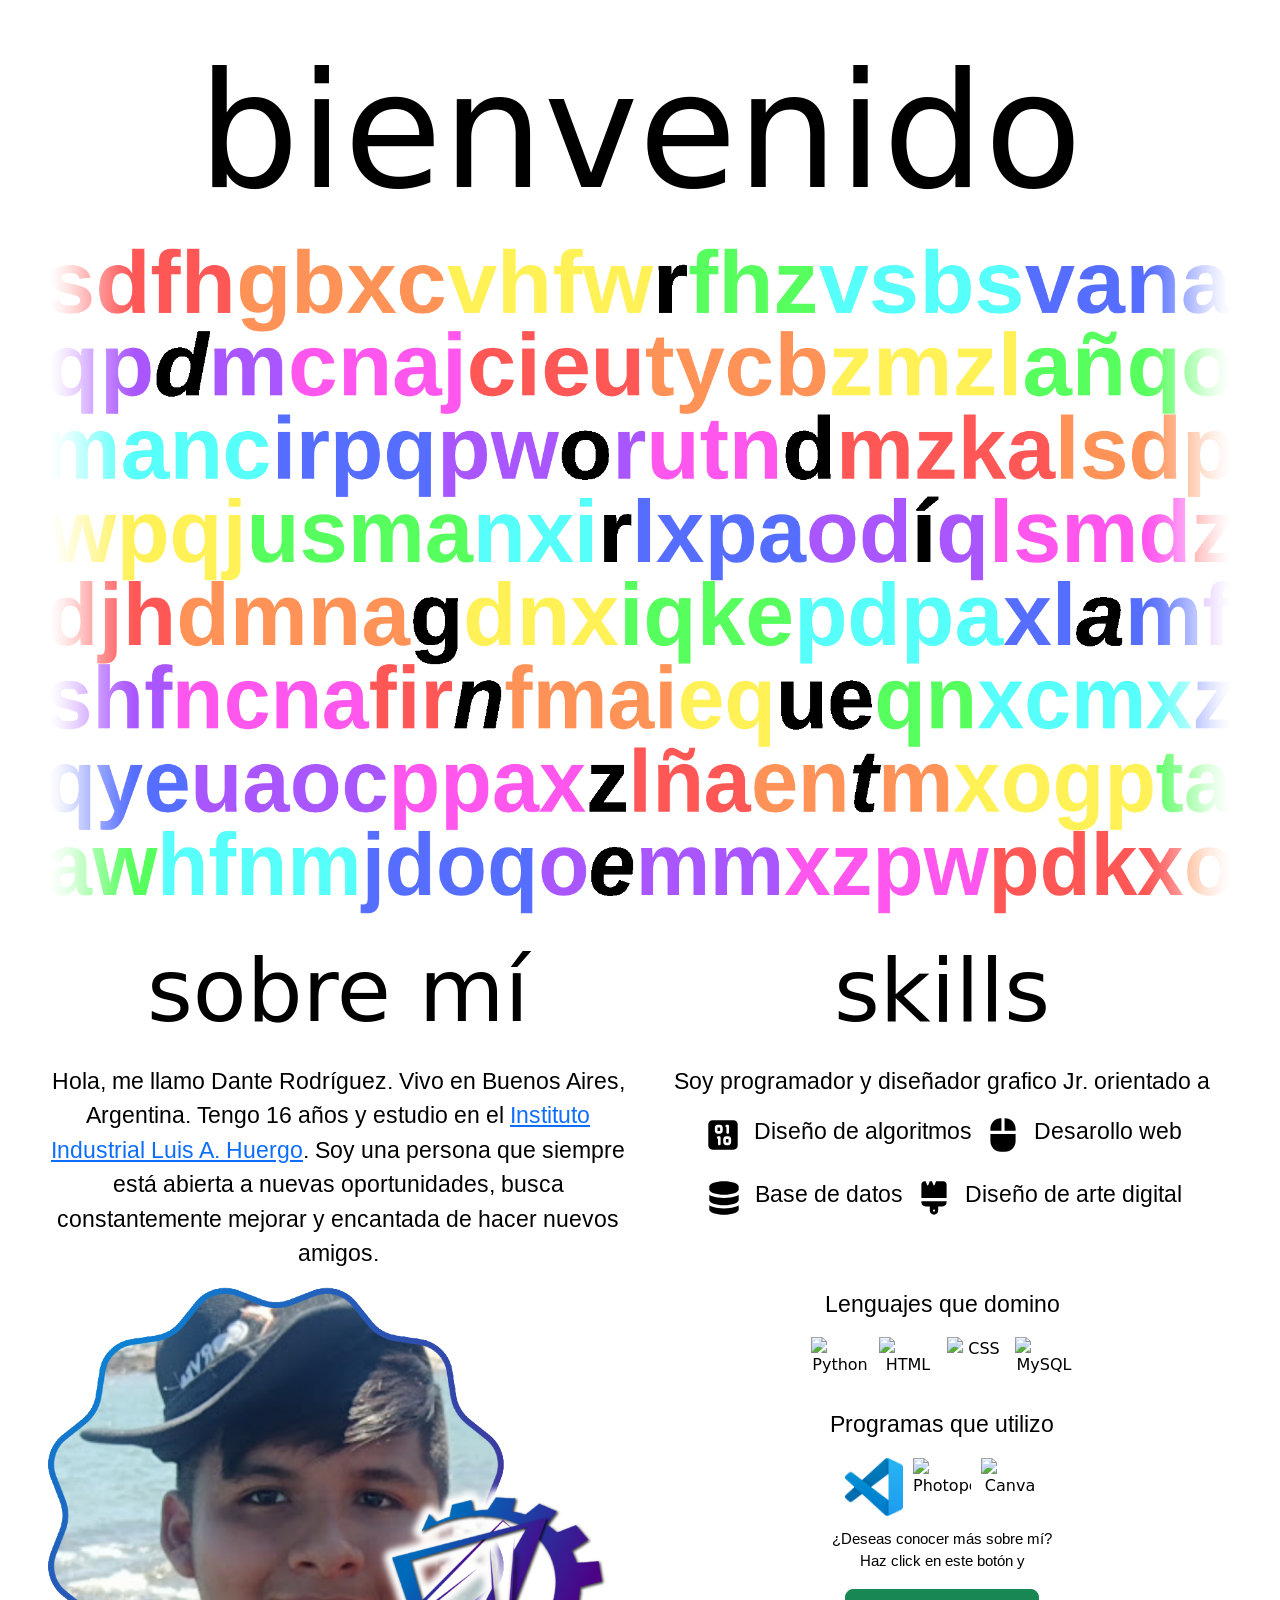
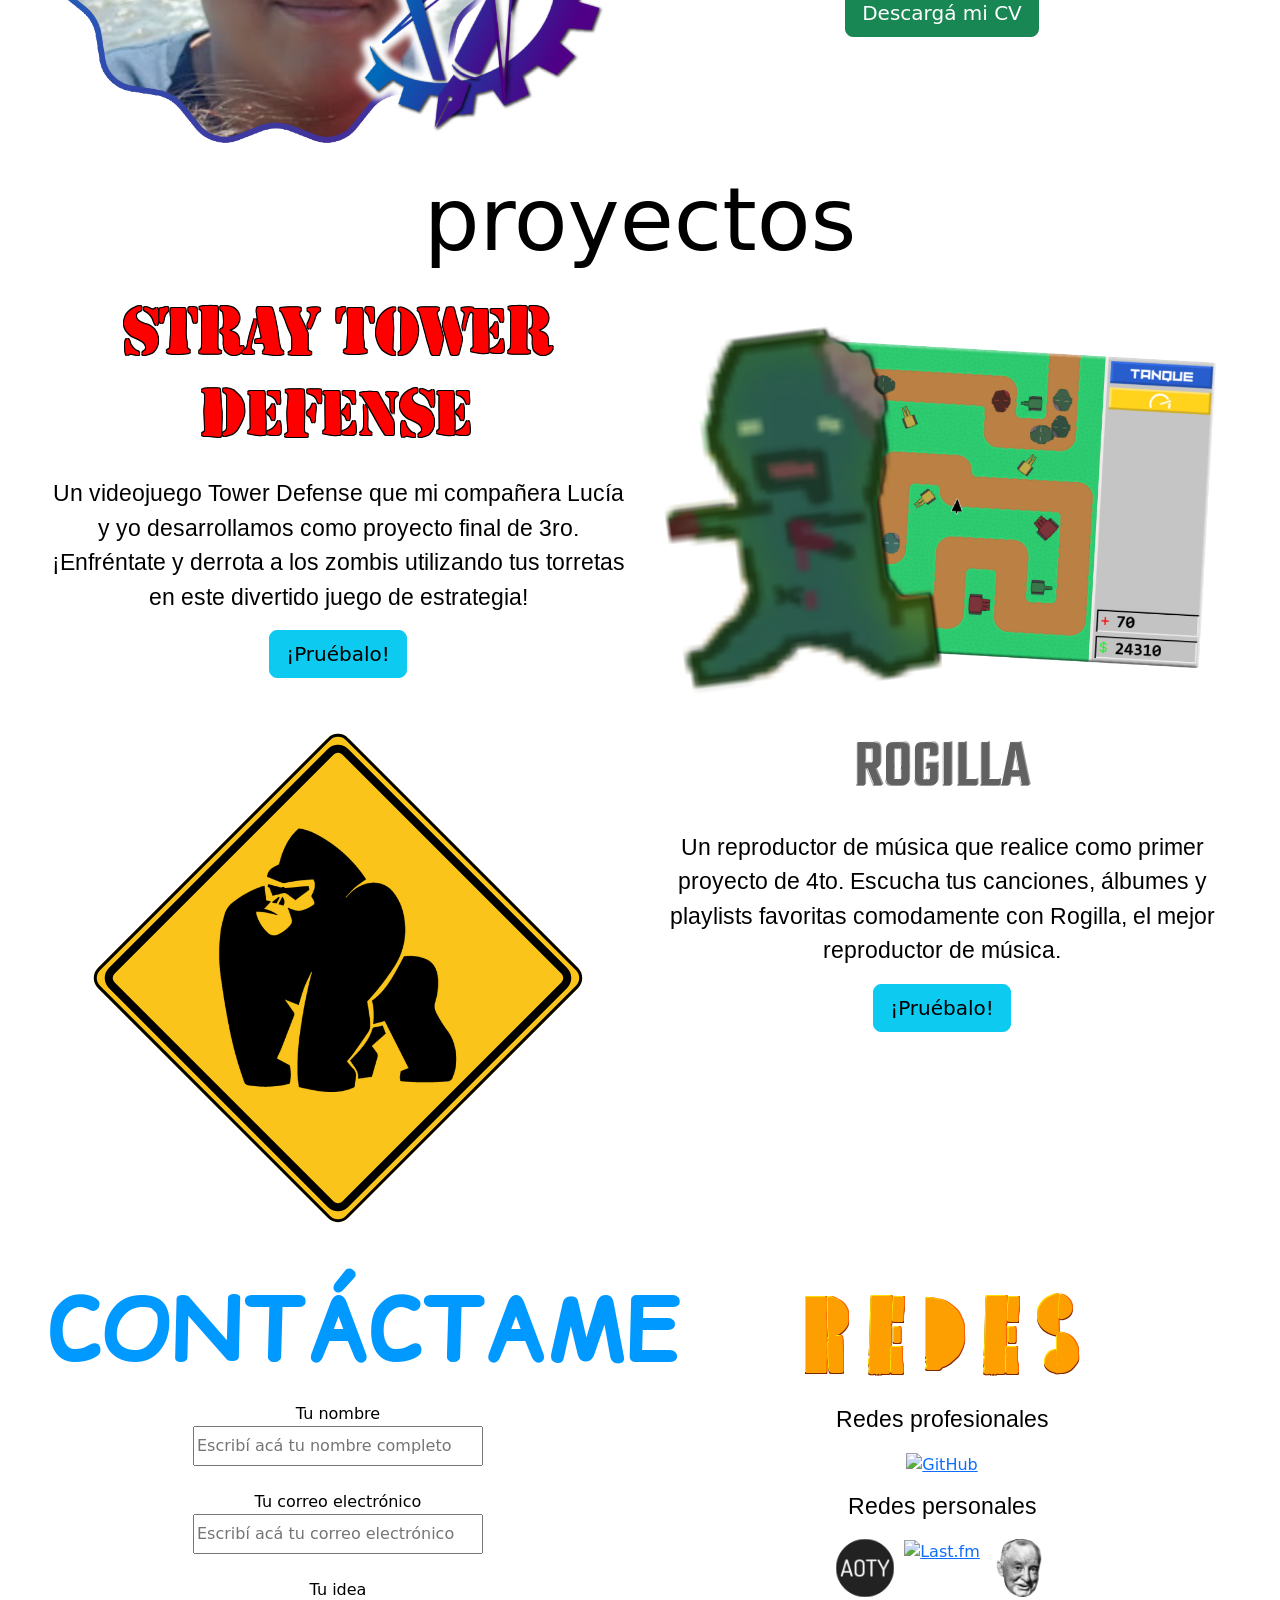
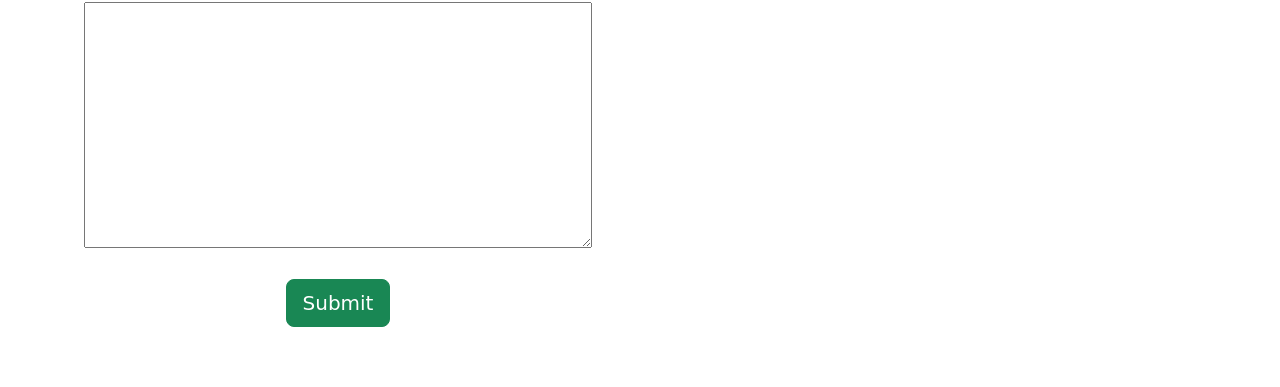
==== commit e38772fd: "SJFDHDHF" ====
--- a/index.htm
+++ b/index.htm
@@ -52,14 +52,47 @@
 
         </div>
 
+        <!-- Skills -->
+
+        <div class = "col-6 text-center">
+
+            <h2> skills </h2>
+
+            <p class = "text-wrap">
+            Soy programador y diseñador grafico Jr. orientado a
+            </p>
+
+            <div class = "skillBox">
+
+                <img class = "icon" src = "images/icons/binary.svg" alt = "•">
+                <p> Diseño de algoritmos </p>
+
+                <img class = "icon" src = "images/icons/mouse.svg" alt = "•">
+                <p> Desarollo web </p>
+
+            </div>
+
+            <div class = "skillBox">
+
+                <img class = "icon" src = "images/icons/database.svg" alt = "•">
+                <p> Base de datos </p>
+
+                <img class = "icon" src = "images/icons/brush.svg" alt = "•">
+                <p> Diseño de arte digital </p>
+
+            </div>
+
+        </div>
+
+        <!-- Skills -->
+
+        <!-- Foto -->
         <div class = "col-6">
 
             <img class = "img-fluid" src = "images/rodriguez_dante.png" alt = "¡Soy yo!">
 
         </div>
-
-        <!-- Skills -->
-
+        <!-- Foto -->
         <!-- Lenguajes y programas que uso -->
         <div class = "col-6 text-center">
 
@@ -89,50 +122,19 @@
 
             </div>
 
+            <p class = "text-wrap "id = "cv"> 
+            ¿Deseas conocer más sobre mí? <br>
+            Haz click en este botón y 
+            </p>
+            
+            <a href = "files/CV.pdf"
+            class = "btn btn-success btn-lg"
+            role = "button"
+            target = "_blank"
+            download = "Rodriguez Dante CV"> Descargá mi CV </a>
+
         </div>
         <!-- Lenguajes y programas que uso -->
-
-        <!-- Lista de skills -->
-        <div class = "col-6 text-center">
-
-            <h3> skills </h3>
-
-            <p class = "text-wrap">
-            Soy programador y diseñador grafico Jr. especializado en
-            </p>
-
-            <div class = "row">
-
-                <div class = "skillBox">
-
-                    <img class = "icon" src = "images/icons/binary.svg" alt = "•">
-                    <p> Diseño de algoritmos </p>
-
-                    <img class = "icon" src = "images/icons/mouse.svg" alt = "•">
-                    <p> Desarollo web </p>
-
-                </div>
-
-            </div>
-
-            <div class = "row">
-
-                <div class = "skillBox">
-
-                    <img class = "icon" src = "images/icons/database.svg" alt = "•">
-                    <p> Base de datos </p>
-
-                    <img class = "icon" src = "images/icons/brush.svg" alt = "•">
-                    <p> Diseño de imágenes y arte </p>
-
-                </div>
-
-            </div>
-
-        </div>
-        <!-- Lista de skills -->
-
-        <!-- Skills -->
 
     </div>
     </section>
@@ -201,7 +203,7 @@
                 Un reproductor de música que realice como primer proyecto de 4to.
                 Escucha tus canciones, álbumes y playlists favoritas
                 comodamente con Rogilla, el mejor reproductor de música.
-                </p> <br>
+                </p>
 
                 <!-- Botón que te envia al repositorio de GitHub de Rogilla -->
                 <a href = "https://github.com/DanteRodriguezHola/Rogilla"
--- a/styles.css
+++ b/styles.css
@@ -40,24 +40,33 @@
 
 body {
     background-color: var(--background-color);
-    color: var(--text-color)
+    color: var(--text-color);
+    padding: 12px;
+    margin: 12px;
 }
 
 h1 {
     font-size: 1000%;
+    padding-bottom: 12px;
 }
 
 h2 {
     font-size: 550%;
+    padding-bottom: 12px;
 }
 
 h3 {
     font-size: 425%;
+    padding-bottom: 12px;
 }
 
 p, ul, li {
     font-family: Arimo-Regular;
     font-size: 23px;
+}
+
+.row {
+    padding: 12px;
 }
 
 .icon {
@@ -73,6 +82,7 @@
 .skillBox, .logoBox {
     display: flex;
     justify-content: center;
+    padding-bottom: 12px;
     gap: 10px;
 }
 
@@ -84,6 +94,15 @@
 #welcome {
     font: Arimo-Bold;
     color: var(--text-color);
+}
+#aboutMe {
+    font-family: Arimo-Regular;
+    font-size: 200%;
+    color: black;
+}
+
+#cv {
+    font-size: 15px;
 }
 
 #StrayTowerDefense {
@@ -121,9 +140,3 @@
     1px 1px 0 #802600; 
 }
 
-#aboutMe {
-    font-family: Arimo-Regular;
-    font-size: 200%;
-    color: black;
-}
-
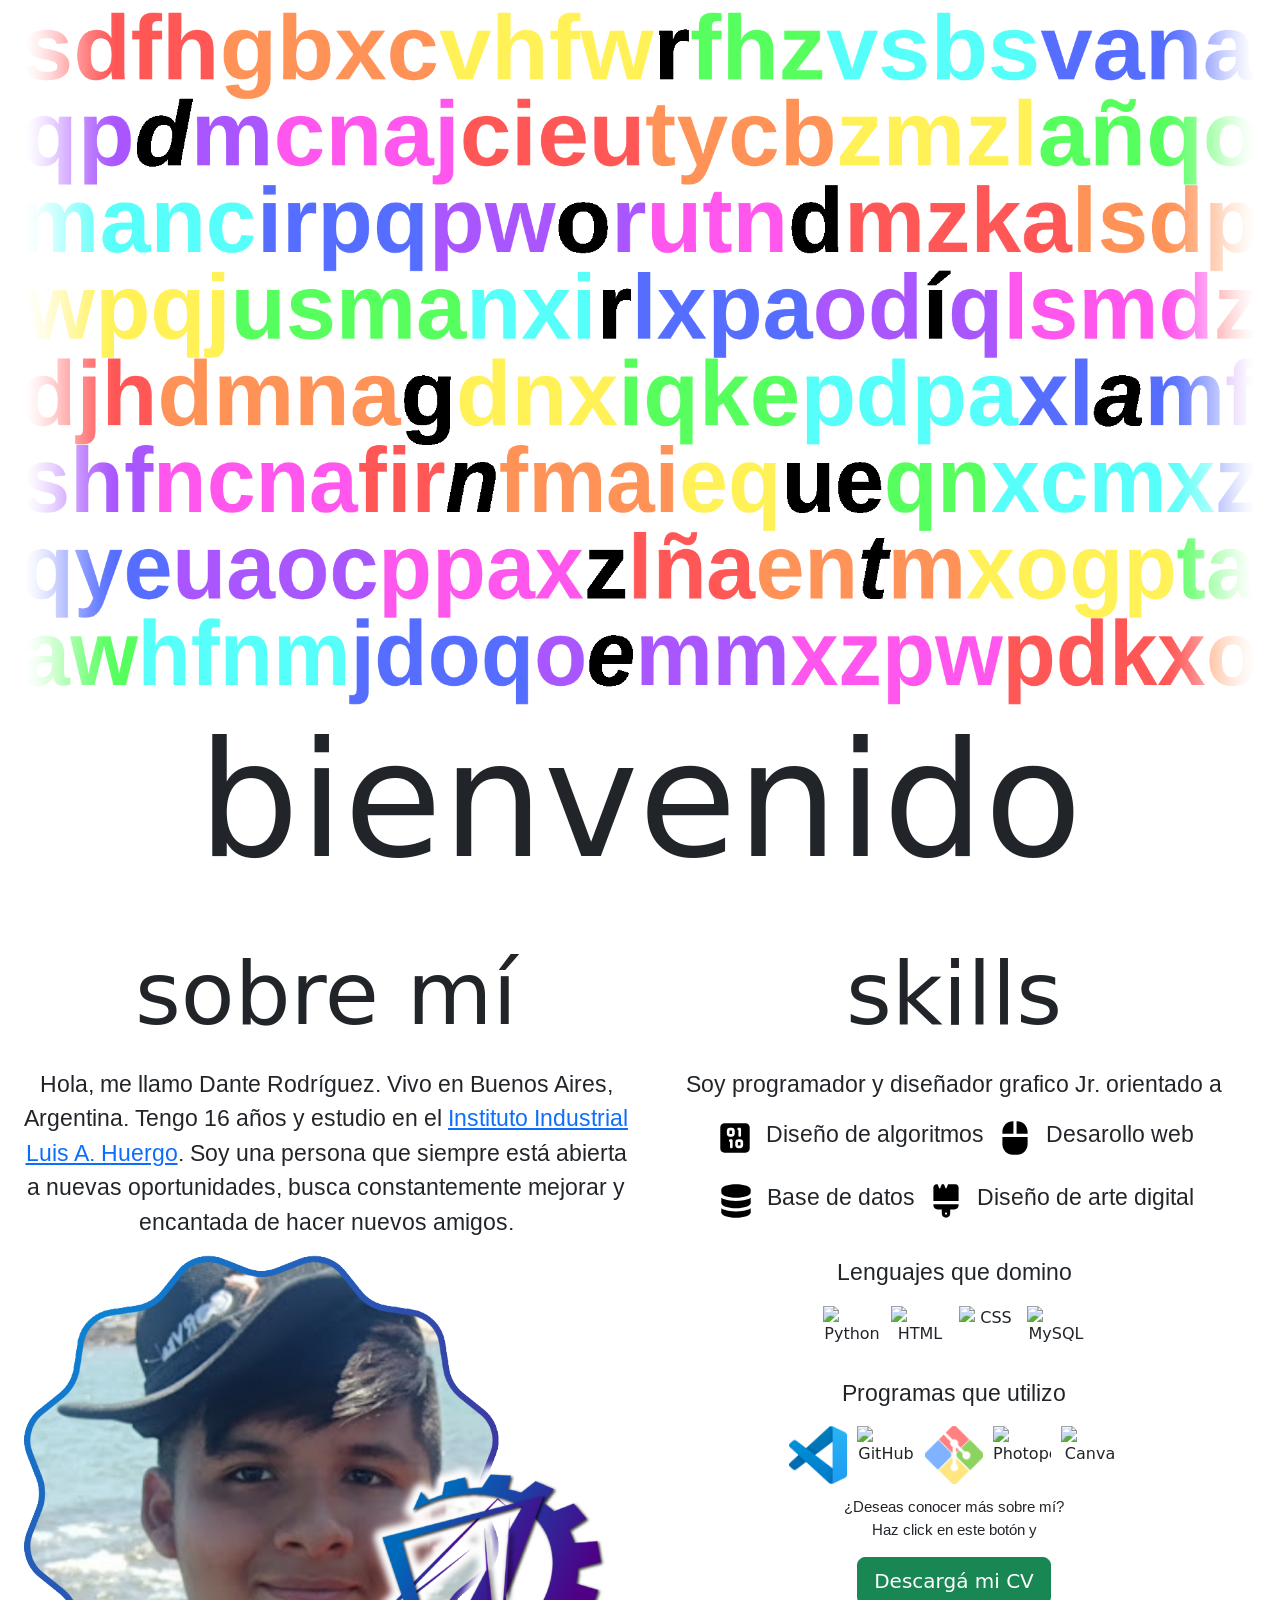
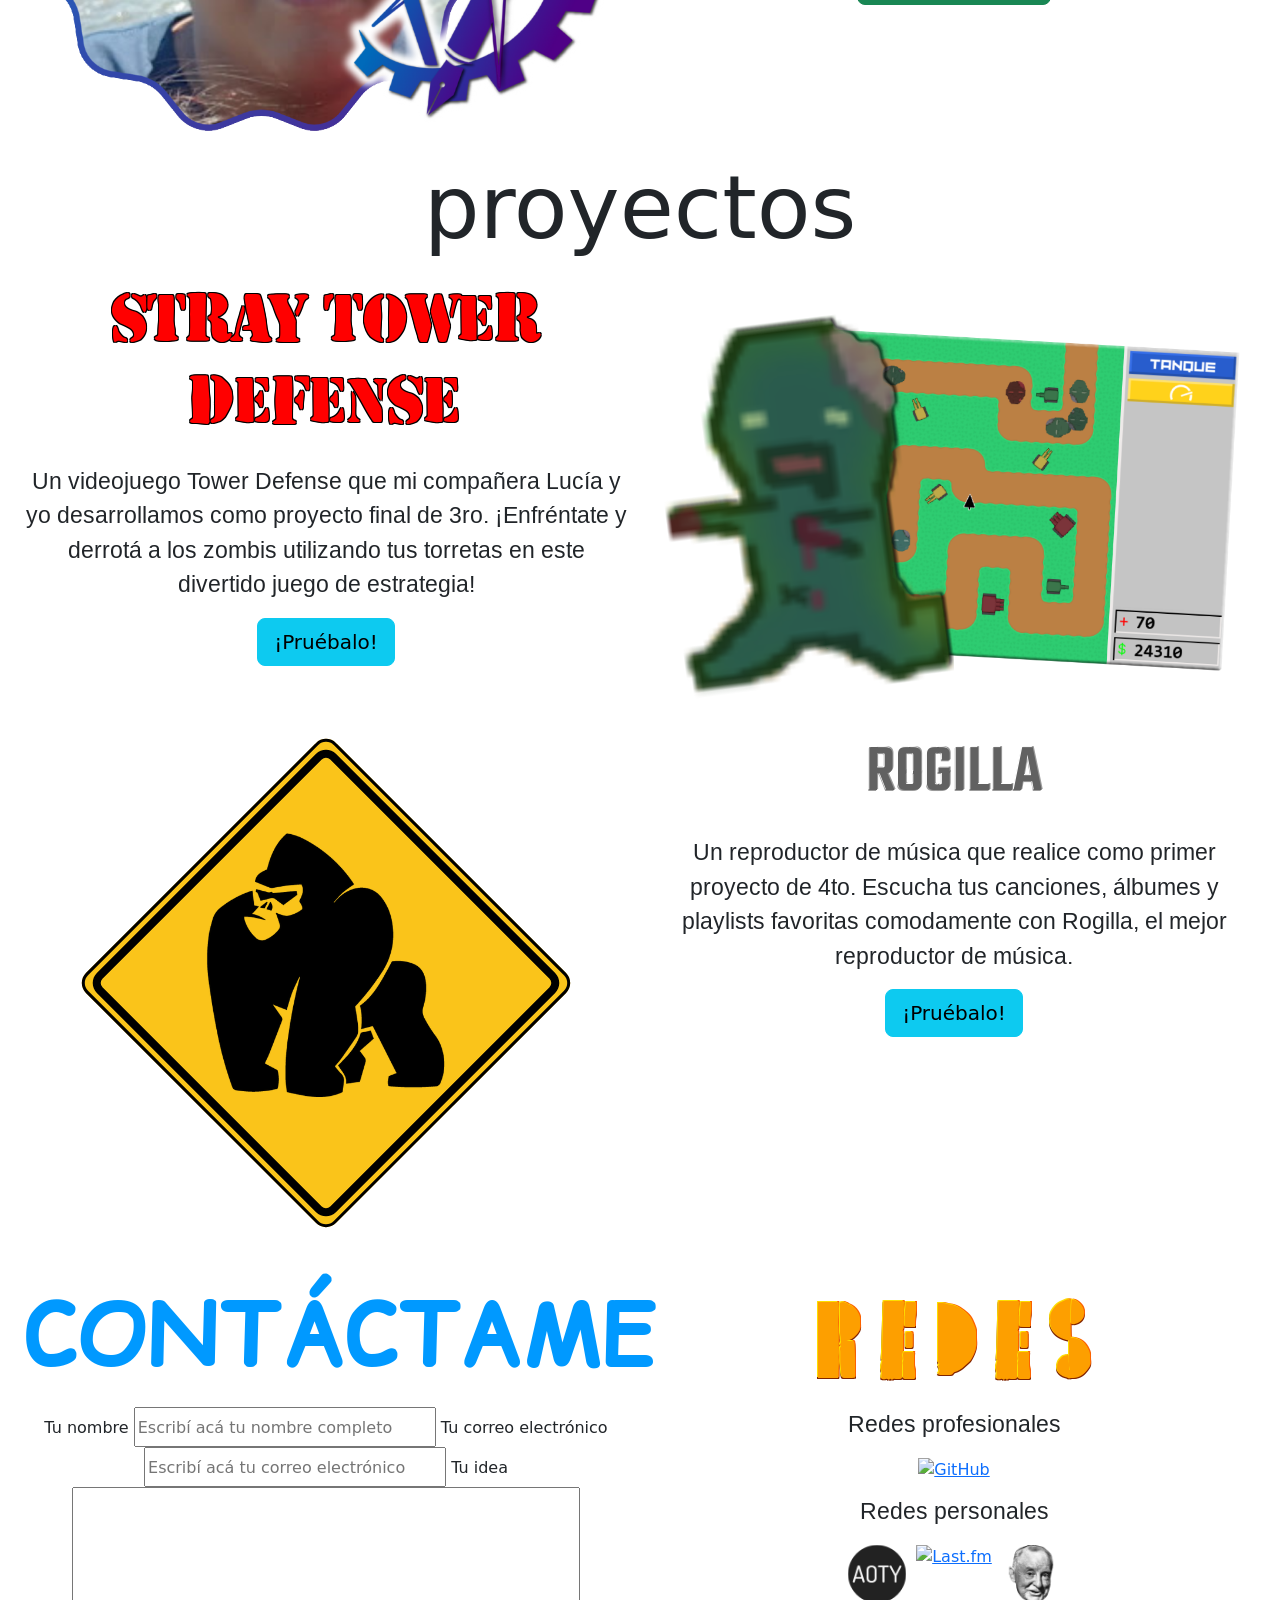
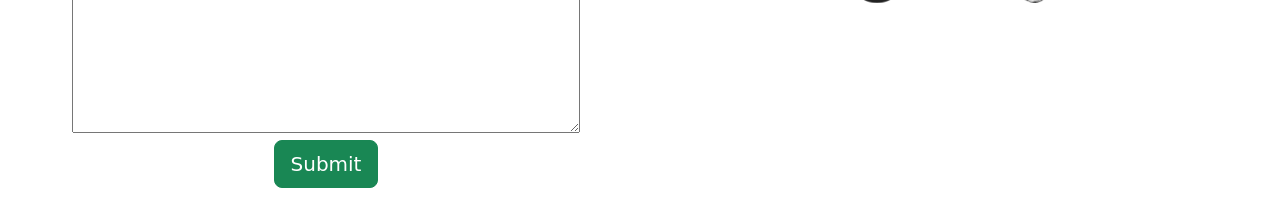
==== commit c257ea87: "Commit 3, ahora es movistar" ====
--- a/index.htm
+++ b/index.htm
@@ -16,18 +16,18 @@
 <div class = "container-fluid">
 
     <!-- Bienvenida -->
-    <header>
+    <header class = "sectionPrimary">
     <div class = "row">
 
         <div class = "col-12 text-center">
 
-            <h1 id = "welcome"> bienvenido </h1>
-
-            <div>
-
-                <img class = "img-fluid" src = "images/welcome.png" alt = "Ops...">
-
-            </div>
+            <div class = "text-center">
+
+                <img class = "img-fluid" src = "images/bienvenido.png" alt = "Ops...">
+
+            </div>
+
+            <h1 class = "text-wrap" = "welcome"> bienvenido </h1>
 
         </div>
 
@@ -36,7 +36,7 @@
     <!-- Bienvenida -->
 
     <!-- Sobre mí -->
-    <section>
+    <section class = "sectionSecondary">
     <div class = "row">
 
         <div class = "col-6 text-center">
@@ -64,30 +64,29 @@
 
             <div class = "skillBox">
 
-                <img class = "icon" src = "images/icons/binary.svg" alt = "•">
+                <img class = "icono" src = "images/icons/binary.svg" alt = "">
                 <p> Diseño de algoritmos </p>
 
-                <img class = "icon" src = "images/icons/mouse.svg" alt = "•">
+                <img class = "icono" src = "images/icons/mouse.svg" alt = "">
                 <p> Desarollo web </p>
 
             </div>
 
             <div class = "skillBox">
 
-                <img class = "icon" src = "images/icons/database.svg" alt = "•">
+                <img class = "icono" src = "images/icons/database.svg" alt = "">
                 <p> Base de datos </p>
 
-                <img class = "icon" src = "images/icons/brush.svg" alt = "•">
+                <img class = "icono" src = "images/icons/brush.svg" alt = "">
                 <p> Diseño de arte digital </p>
 
             </div>
 
         </div>
-
         <!-- Skills -->
 
         <!-- Foto -->
-        <div class = "col-6">
+        <div class = "col-6 text-center">
 
             <img class = "img-fluid" src = "images/rodriguez_dante.png" alt = "¡Soy yo!">
 
@@ -116,18 +115,22 @@
 
             <img class = "logo" src = "images/logos/visual_studio_code.svg" alt = "Visual Studio Code">
 
+            <img class = "logo" src = "images/logos/github.svg" alt = "GitHub">
+
+            <img class = "logo" src = "images/logos/gitbash.svg" alt = "GitBash">
+
             <img class = "logo" src = "images/logos/photopea.svg" alt = "Photopea">
 
             <img class = "logo" src = "images/logos/canva.svg" alt = "Canva">
 
             </div>
 
-            <p class = "text-wrap "id = "cv"> 
+            <p class = "text-wrap" id = "cv"> 
             ¿Deseas conocer más sobre mí? <br>
             Haz click en este botón y 
             </p>
             
-            <a href = "files/CV.pdf"
+            <a href = "files/Rodriguez Dante CV.pdf"
             class = "btn btn-success btn-lg"
             role = "button"
             target = "_blank"
@@ -141,7 +144,7 @@
     <!-- Sobre mí -->
 
     <!-- Proyectos -->
-    <section>
+    <section class = "sectionPrimary">
     <div class = "row">
 
         <!-- Encabezado-->
@@ -150,18 +153,18 @@
             <h2> proyectos </h2>
 
         </div>
-            <!-- Encabezado -->
-
-            <!-- Stray Tower Defense -->
-
-                <!-- Descripción -->
+        <!-- Encabezado -->
+
+        <!-- Stray Tower Defense -->
+
+            <!-- Descripción -->
             <div class = "col-6 text-center">
 
                 <h3 id = "StrayTowerDefense"> STRAY TOWER DEFENSE </h3>
 
                 <p class = "text-wrap"> 
                 Un videojuego Tower Defense que mi compañera Lucía y yo 
-                desarrollamos como proyecto final de 3ro. ¡Enfréntate y derrota a los zombis
+                desarrollamos como proyecto final de 3ro. ¡Enfréntate y derrotá a los zombis
                 utilizando tus torretas en este divertido juego de estrategia!
                 </p>
 
@@ -182,7 +185,7 @@
             </div>
             <!-- Imágen -->
 
-            <!-- Stray Tower Defense -->
+        <!-- Stray Tower Defense -->
 
         <!-- Rogilla -->
 
@@ -221,25 +224,25 @@
     <!-- Proyectos -->
 
     <!-- Contacto y redes -->
-    <footer>
+    <footer class = "sectionSecondary">
     <div class = "row">
 
         <!-- Contacto -->
         <div class = "col-6 text-center">
 
-            <h2 id = "contactMe"> CONTÁCTAME </h2> 
+            <h2 id = "contactame"> CONTÁCTAME </h2> 
 
             <form>
-                <label for = "name"> Tu nombre </label> <br>
-                <input type = "text" placeholder = "Escribí acá tu nombre completo" id = "name" class = "simpleInput"> <br> <br>
-
-                <label for = "email"> Tu correo electrónico </label> <br>
-                <input type = "text" placeholder = "Escribí acá tu correo electrónico" cols = "60" id = "email" class = "simpleInput"> <br> <br>
-
-                <label for = "idea"> Tu idea </label> <br>
-                <textarea type = "text" placeholder = "Describí acá tu idea" cols = "60" rows = "10" id = "idea"> </textarea> <br> <br>
-
-                <input type = "submit" class = "btn btn-success btn-lg"> <br> <br>
+                <label for = "name"> Tu nombre </label>
+                <input type = "text" placeholder = "Escribí acá tu nombre completo" id = "name" class = "simpleInput">
+
+                <label for = "email"> Tu correo electrónico </label>
+                <input type = "text" placeholder = "Escribí acá tu correo electrónico" id = "email" class = "simpleInput">
+
+                <label for = "idea"> Tu idea </label>
+                <textarea placeholder = "Describí acá tu idea" cols = "60" rows = "10" id = "idea"> </textarea>
+
+                <input type = "submit" class = "btn btn-success btn-lg">
             </form>
 
         </div>
@@ -248,7 +251,7 @@
         <!-- Redes -->
         <div class = "col-6 text-center">
 
-            <h2 id = "socialMedia"> REDES </h2> 
+            <h2 id = "redes"> REDES </h2> 
 
             <p> Redes profesionales <p>
 
--- a/styles.css
+++ b/styles.css
@@ -29,20 +29,15 @@
 }
 
 root {
-    --background-color: #ffffff;
+    --primary-color: #ffffff;
+    --secondary-color: #d3d3d3;
     --text-color: #000000;
 }
 
-dark_mode {
-    --background-color: #000000;
+modo_oscuro {
+    --primary-color: #000000;
+    --secondary-color: #3f3f3f; 
     --text-color: #ffffff;
-}
-
-body {
-    background-color: var(--background-color);
-    color: var(--text-color);
-    padding: 12px;
-    margin: 12px;
 }
 
 h1 {
@@ -69,7 +64,15 @@
     padding: 12px;
 }
 
-.icon {
+.sectionPrimary {
+    background-color: var(--primary-color);
+}
+
+.sectionSecondary {
+    background-color: var(--secondary-color);
+}
+
+.icono {
     width: 42px;
     height: 42px;
 }
@@ -91,13 +94,13 @@
     width: 50%;
 }
 
-#welcome {
-    font: Arimo-Bold;
+#bienvenido {
+    font-family: Arimo-Bold;
     color: var(--text-color);
 }
-#aboutMe {
+
+#sobreMi {
     font-family: Arimo-Regular;
-    font-size: 200%;
     color: black;
 }
 
@@ -125,12 +128,12 @@
     1px 1px 0 #00000000; 
 }
 
-#contactMe {
+#contactame {
     font-family: ComicRelief-Bold;
     color: #0099ff;
 }
 
-#socialMedia {
+#redes {
     font-family: PaletteMosaic-Regular;
     color: #FD9F00;
     text-shadow:
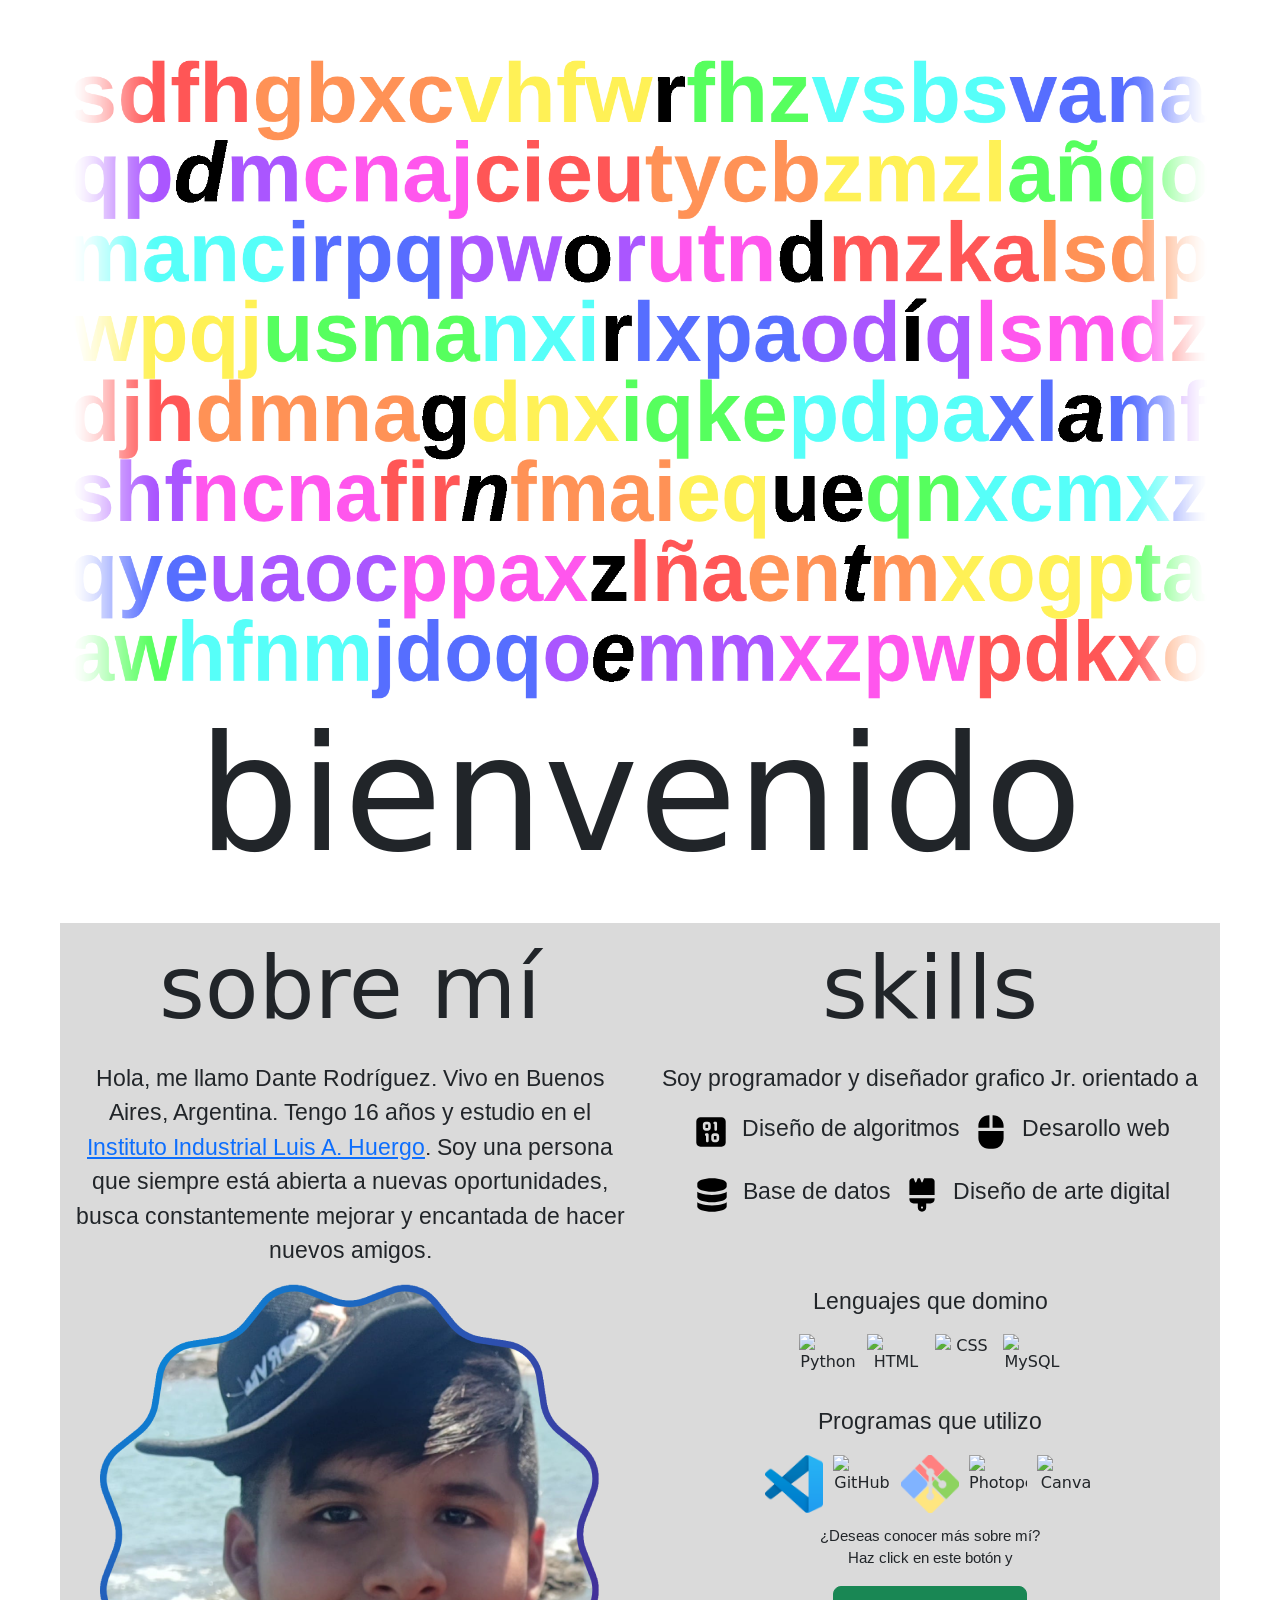
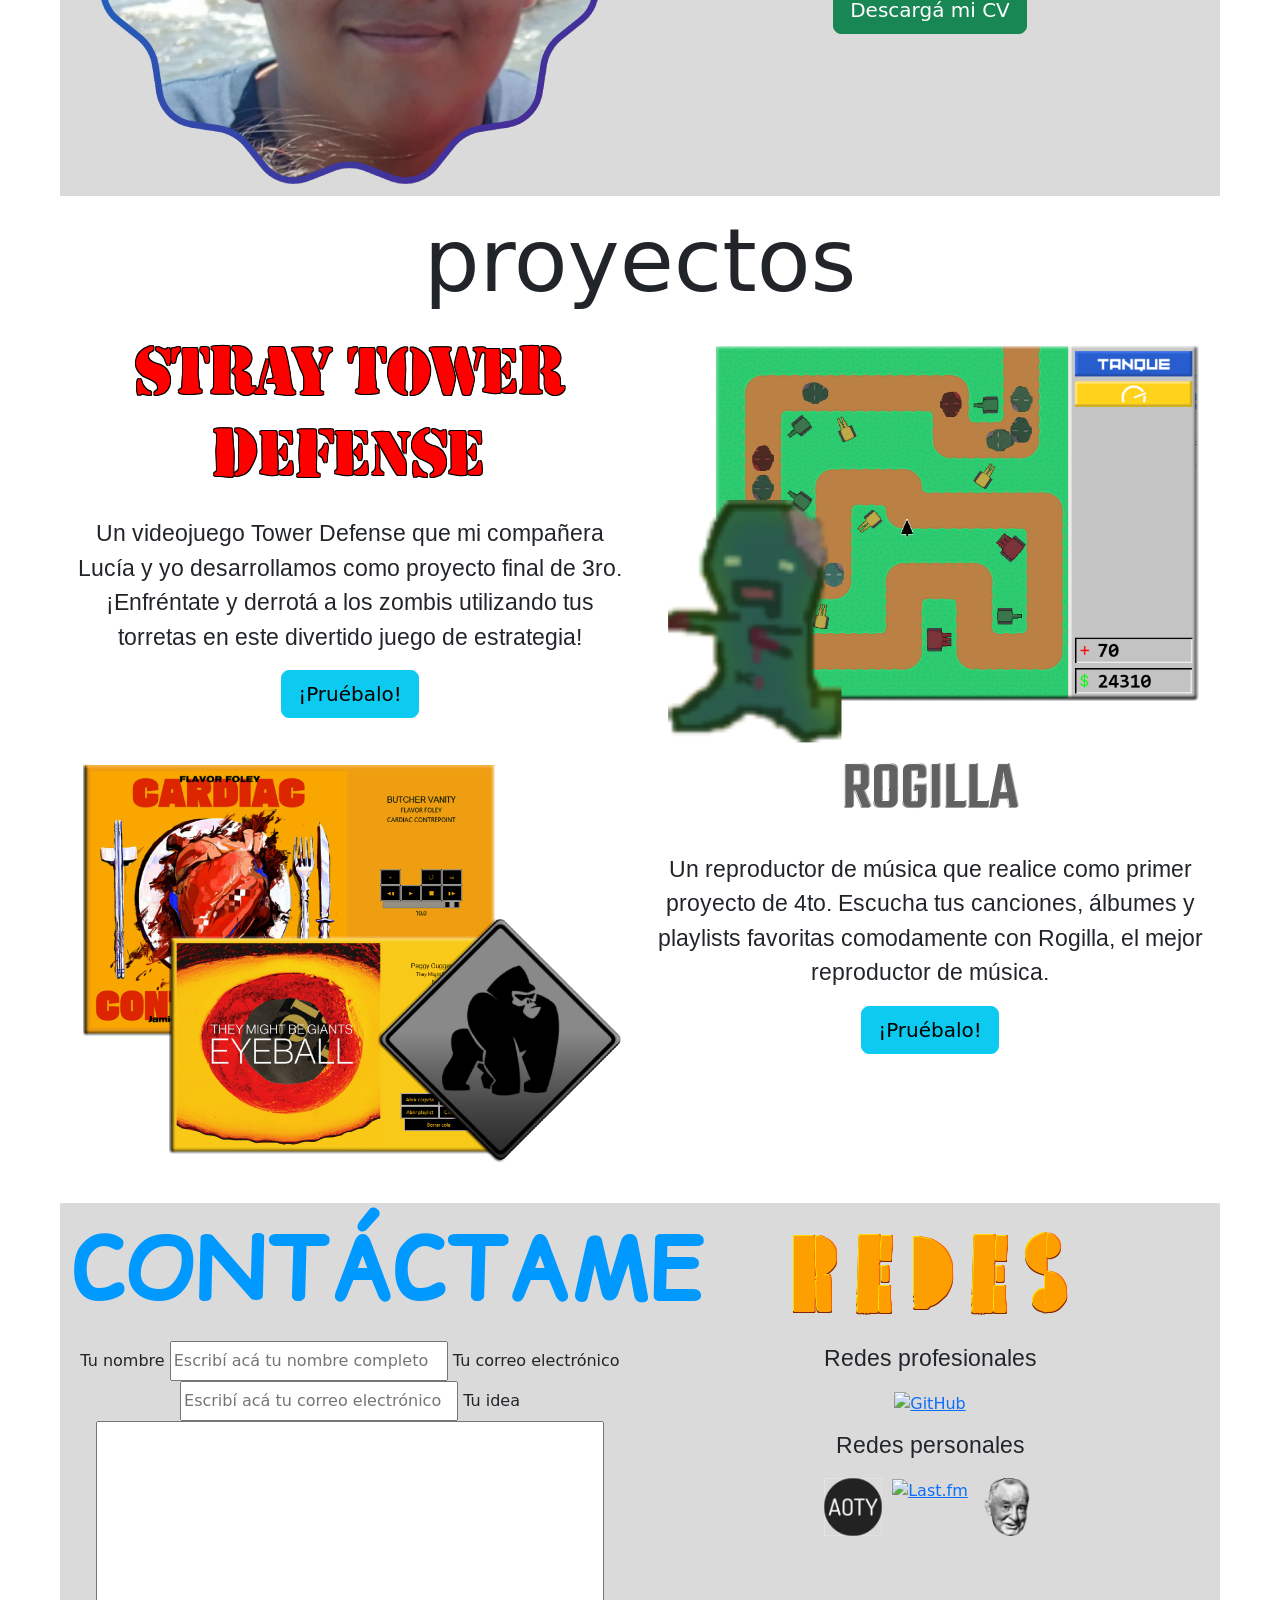
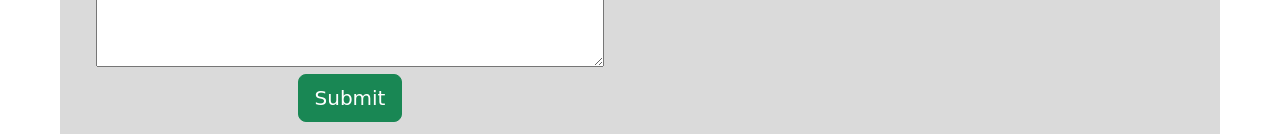
==== commit f2aff187: "Cambios" ====
--- a/index.htm
+++ b/index.htm
@@ -92,49 +92,62 @@
 
         </div>
         <!-- Foto -->
+
         <!-- Lenguajes y programas que uso -->
         <div class = "col-6 text-center">
 
-            <p> Lenguajes que domino </p>
-
-            <div class = "logoBox">
-
-            <img class = "logo" src = "images/logos/python.svg" alt = "Python">
-
-            <img class = "logo" src = "images/logos/html.svg" alt = "HTML">
-
-            <img class = "logo" src = "images/logos/css.svg" alt = "CSS">
-
-            <img class = "logo" src = "images/logos/mysql.svg" alt = "MySQL">
-
-            </div>
-
-            <p> Programas que utilizo </p>
-            
-            <div class = "logoBox">
-
-            <img class = "logo" src = "images/logos/visual_studio_code.svg" alt = "Visual Studio Code">
-
-            <img class = "logo" src = "images/logos/github.svg" alt = "GitHub">
-
-            <img class = "logo" src = "images/logos/gitbash.svg" alt = "GitBash">
-
-            <img class = "logo" src = "images/logos/photopea.svg" alt = "Photopea">
-
-            <img class = "logo" src = "images/logos/canva.svg" alt = "Canva">
-
-            </div>
-
-            <p class = "text-wrap" id = "cv"> 
-            ¿Deseas conocer más sobre mí? <br>
-            Haz click en este botón y 
-            </p>
-            
-            <a href = "files/Rodriguez Dante CV.pdf"
-            class = "btn btn-success btn-lg"
-            role = "button"
-            target = "_blank"
-            download = "Rodriguez Dante CV"> Descargá mi CV </a>
+            <div class = "align-items-top">
+
+                <p> Lenguajes que domino </p>
+
+                <div class = "logoBox">
+
+                    <img class = "logo" src = "images/logos/python.svg" alt = "Python">
+
+                    <img class = "logo" src = "images/logos/html.svg" alt = "HTML">
+
+                    <img class = "logo" src = "images/logos/css.svg" alt = "CSS">
+
+                    <img class = "logo" src = "images/logos/mysql.svg" alt = "MySQL">
+
+                </div>
+
+            </div>
+
+            <div class = "align-items-center">
+
+                <p> Programas que utilizo </p>
+                
+                <div class = "logoBox">
+
+                    <img class = "logo" src = "images/logos/visual_studio_code.svg" alt = "Visual Studio Code">
+
+                    <img class = "logo" src = "images/logos/github.svg" alt = "GitHub">
+
+                    <img class = "logo" src = "images/logos/gitbash.svg" alt = "GitBash">
+
+                    <img class = "logo" src = "images/logos/photopea.svg" alt = "Photopea">
+
+                    <img class = "logo" src = "images/logos/canva.svg" alt = "Canva">
+
+                </div>
+
+            </div>
+
+            <div class = "align-items-bottom">
+
+                <p class = "text-wrap" id = "cv"> 
+                ¿Deseas conocer más sobre mí? <br>
+                Haz click en este botón y 
+                </p>
+                
+                <a href = "files/Rodriguez Dante CV.pdf"
+                class = "btn btn-success btn-lg"
+                role = "button"
+                target = "_blank"
+                download = "Rodriguez Dante CV"> Descargá mi CV </a>
+
+            </div>
 
         </div>
         <!-- Lenguajes y programas que uso -->
--- a/styles.css
+++ b/styles.css
@@ -28,9 +28,9 @@
     src: url(fonts/PaletteMosaic-Regular.ttf);
 }
 
-root {
+:root {
     --primary-color: #ffffff;
-    --secondary-color: #d3d3d3;
+    --secondary-color: #dadada;
     --text-color: #000000;
 }
 
@@ -38,6 +38,12 @@
     --primary-color: #000000;
     --secondary-color: #3f3f3f; 
     --text-color: #ffffff;
+}
+
+body, html {
+    height: 100%;
+    padding: 12px;
+    margin: 12px;
 }
 
 h1 {
